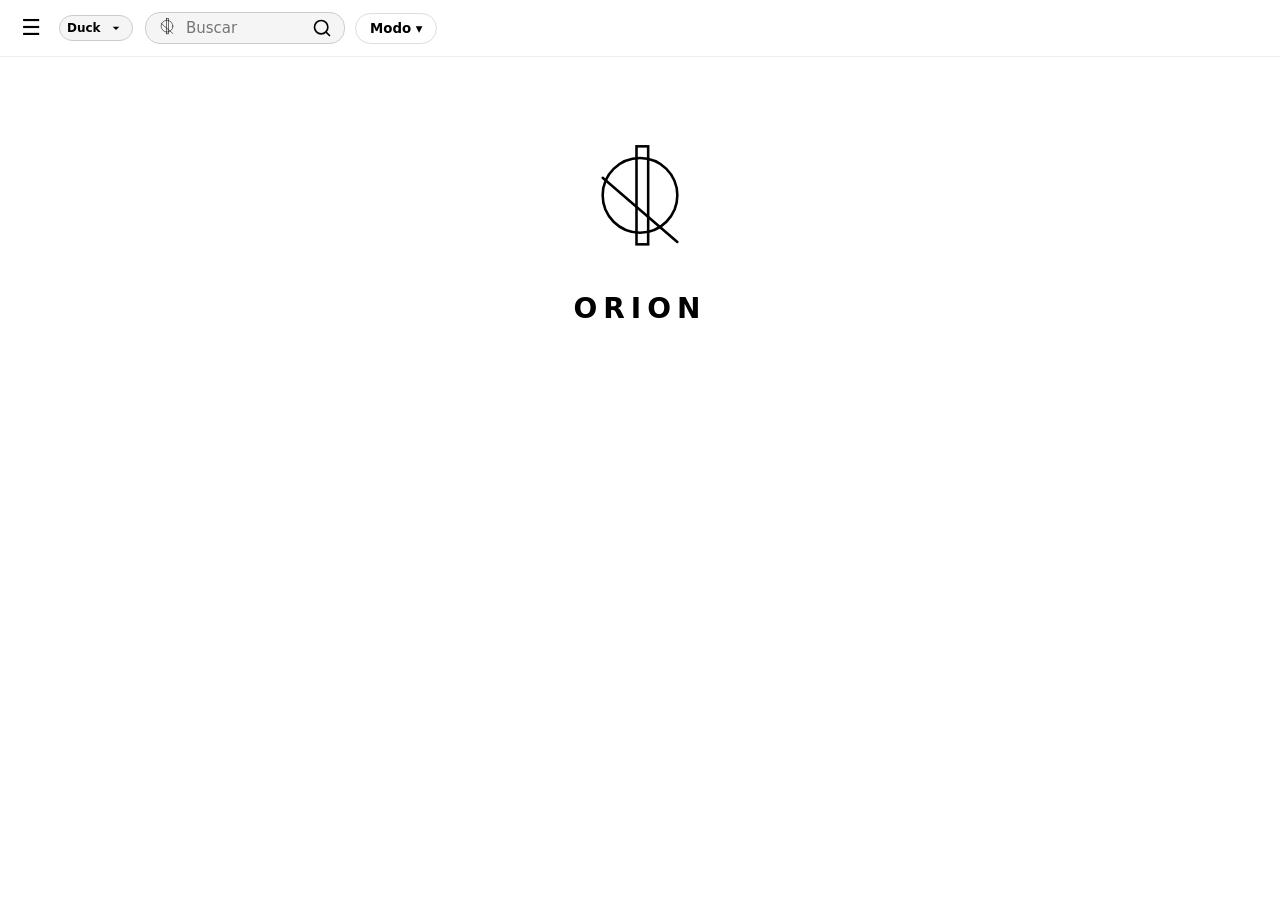
==== index.html @ 5a829dc1 "Update index.html" ====
<!DOCTYPE html>
<html lang="es">
<head>
  <meta charset="UTF-8">
  <meta name="viewport" content="width=device-width, initial-scale=1.0">

<!-- MODAL HISTORIAL UNICO - FIX -->
<div id="historialModal" class="hidden" style="position:fixed; inset:0; background:rgba(0,0,0,0.7); backdrop-filter:blur(10px); z-index:9999; display:flex; align-items:center; justify-content:center;">
  <div style="background:var(--bg-card); width:92%; max-width:480px; max-height:82vh; border-radius:20px; overflow:hidden; display:flex; flex-direction:column; border:1px solid var(--border-input);">
    <div style="display:flex; align-items:center; justify-content:space-between; padding:18px 16px 12px 16px;">
      <h3 style="margin:0; font-size:14px; letter-spacing:1px; color:var(--text-main);">HISTORIAL</h3>
      <button onclick="document.getElementById('historialModal').style.display='none'; document.getElementById('historialModal').classList.add('hidden')" style="border:1px solid var(--border-input); background:var(--bg-input); color:var(--text-main); width:32px; height:32px; border-radius:8px; cursor:pointer;">✕</button>
    </div>
    <div style="display:flex; gap:8px; padding:0 16px 14px 16px; border-bottom:1px solid var(--border-input);">
      <button onclick="renderHistorial('general')" id="tabGeneral" style="flex:1; padding:11px; border-radius:10px; border:1px solid var(--link-color); background:var(--link-color); color:white; font-weight:600; cursor:pointer; font-size:11px;">HISTORIAL GENERAL</button>
      <button onclick="renderHistorial('likes')" id="tabLikes" style="flex:1; padding:11px; border-radius:10px; border:1px solid var(--border-input); background:var(--bg-input); color:var(--text-main); cursor:pointer; font-size:11px;">FAVORITOS</button>
    </div>
    <div id="listaHistorial" style="overflow-y:auto; padding:16px; flex:1; min-height:200px;"></div>
    <div style="padding:16px; border-top:1px solid var(--border-input);">
      <button onclick="borrarSoloGeneral()" style="width:100%; padding:12px; background:rgba(255,77,77,0.1); color:#ff6b6b; border:1px solid rgba(255,77,77,0.3); border-radius:12px; cursor:pointer; font-size:11px;">ELIMINAR HISTORIAL GENERAL</button>
      <p style="font-size:10px; text-align:center; margin-top:10px; opacity:0.5;">Los favoritos se conservaran</p>
    </div>
  </div>
</div>
  <title>ORION</title>
  <link rel="stylesheet" href="style.css">

</head>
<body>

  <!-- BARRA SUPERIOR ÚNICA (HEADER) -->
  <header class="top">
    <!-- 1. Menú de Ajustes Hamburguesa -->
    <button type="button" class="menu-btn" id="menuBtn" aria-label="Menú">☰</button>

    <!-- Panel flotante de Ajustes -->
    <div id="menuPanel" class="menu-panel hidden">
      <h4 class="menu-title">Ajustes de ORION</h4>
      
      <label class="setting-item">
        <span>Modo oscuro</span>
        <input type="checkbox" id="darkToggle">
      </label>

      <label class="setting-item">
        <span>Fuente</span>
        <select id="fontSelect">
          <option value="10px">Pequeña</option>
          <option value="20px" selected>Normal</option>
          <option value="30px">Grande</option>
        </select>
      </label>

      <label class="setting-item">
        <span>Idioma</span>
        <select id="langSelect">
          <option value="es" selected>Español</option>
          <option value="en">English</option>
          <option value="fr">Français</option>
        </select>
      </label>

      <button type="button" id="clearHistoryBtn" class="menu-btn-action">
        historial
      </button>

      <hr class="menu-divider">

      <div class="menu-footer">
        <span>ORION v1.0</span>
        <small>Created by Orion</small>
      </div>
    </div>

    <!-- 2. Menú de AI / Motores de Búsqueda -->
    <div class="ai-select-wrap">
      <select id="aiEngineSelect" class="ai-select">

        
        <option value="duckduckgo">Duck Duck Go</option> 
        <option value="google">Google</option> 
       <option value="wikipedia">Wikipedia</option>
 <!-- <option value="orionai">ORION AI</option> -->
 <!-- <option value="maths">Maths</option> -->
      </select>
    </div>

    <!-- 3. Barra de búsqueda -->
    <div class="search-wrap" style="display:flex; align-items:center; gap:10px;">
      <form class="search-bar" id="orionForm" autocomplete="off">
        <!-- Logo pequeño interactivo -->
        <svg id="smallLogo" class="orion-logo icon-small" viewBox="0 0 100 120" fill="none" stroke="currentColor" stroke-width="3" stroke-linecap="round" style="cursor: pointer;">
          <circle cx="50" cy="50" r="32" />
          <line x1="18" y1="35" x2="82" y2="90" />
          <rect x="47" y="8" width="10" height="84" />
        </svg>
        
        <input type="text" id="q" placeholder="Buscar" autocomplete="off">
        
        <!-- Botón de búsqueda (Cambiado a clase 'search-submit' para evitar confusión) -->
        <button type="submit" class="search-submit" aria-label="Buscar">
          <svg width="20" height="20" viewBox="0 0 24 24" fill="none" stroke="currentColor" stroke-width="2" stroke-linecap="round" stroke-linejoin="round">
            <circle cx="11" cy="11" r="8"></circle>
            <line x1="21" y1="21" x2="16.65" y2="16.65"></line>
          </svg>
        </button>
      </form>
<div class="modo-wrap" style="position:relative;">
  <button class="modo-btn" type="button" onclick="toggleModo()">Modo ▾</button>
 <div id="modoMenu" class="modo-menu" style="display:none; position:absolute; top:38px; right:0; background:white; border-radius:12px; box-shadow:0 4px 15px rgba(0,0,0,0.15); min-width:150px; z-index:999;">
    <a href="#" onclick="setModo('alumno')">Alumno</a>
    <a href="#" onclick="setModo('trabajador')">Trabajador</a>
    <a href="#" onclick="setModo('ocio')">Ocio</a>
  </div>
</div>
</div>
</header>


  <!-- PANTALLA PRINCIPAL (HOME) -->
  <main>
   <div class="center" id="home" style="margin-top:80px; display:flex; flex-direction:column; align-items:center;">
      <!-- Logo principal reutilizando la misma estructura -->
      <svg class="orion-logo logo-large" viewBox="0 0 100 120" fill="none" stroke="currentColor" stroke-width="2.2" stroke-linecap="round">
        <circle cx="50" cy="50" r="32" />
        <line x1="18" y1="35" x2="82" y2="90" />
        <rect x="47" y="8" width="10" height="84" />
      </svg>
      <div class="brand">ORION</div>
    </div>

    <!-- CONTENEDOR DE RESULTADOS -->
    <div id="resultados" class="resultados-container hidden"></div>
  </main>

  <script src="app.js"></script>
  
</script>
  <script>
function toggleModo(){
  var menu = document.getElementById('modoMenu');
  if(menu.style.display === 'block'){
    menu.style.display = 'none';
  } else {
    menu.style.display = 'block';
  }
}
function setModo(modo){
  localStorage.setItem('orion_modo', modo);
  document.getElementById('modoMenu').style.display = 'none';
  alert('Modo cambiado a: ' + modo);
}
// Si le picas fuera, se cierra
document.addEventListener('click', function(e){
  var wrap = document.querySelector('.modo-wrap');
  var menu = document.getElementById('modoMenu');
  if(!wrap.contains(e.target)){
    menu.style.display = 'none';
  }
});
</script>
  <script>
function toggleModo(){
  var m=document.getElementById('modoMenu');
  m.style.display = (m.style.display==='block') ? 'none' : 'block';
}
function setModo(m){
  localStorage.setItem('orion_modo',m);
  document.getElementById('modoMenu').style.display='none';
}

document.getElementById('orionForm').addEventListener('submit', function(e){
  e.preventDefault();
  var q=document.getElementById('q').value;
  var engine=document.getElementById('aiEngineSelect').value;
  if(!q) return;
  
  if(engine==='duckduckgo'){
    window.open('https://duckduckgo.com/?q='+encodeURIComponent(q), '_blank');
  } else if(engine==='google'){
    window.open('https://www.google.com/search?q='+encodeURIComponent(q), '_blank');
  } else {
    window.open('https://es.wikipedia.org/wiki/'+encodeURIComponent(q), '_blank');
  }
});
</script>
</body>
</html>
---- style.css ----
/* Reset Básico */
* {
  margin: 0;
  padding: 0;
  box-sizing: border-box;
  font-family: system-ui, -apple-system, BlinkMacSystemFont, 'Segoe UI', Roboto, sans-serif;
}

/* ==========================================
   VARIABLES DE TEMA (Modo Claro / Oscuro)
   ========================================== */
:root {
  --bg-main: #ffffff;
  --bg-header: #ffffff;
  --bg-card: #ffffff;
  --bg-input: #f5f5f5;
  --text-main: #000000;
  --text-secondary: #4d5156;
  --border-color: #eee;
  --border-input: #ccc;
  --link-color: #1a0dab;
  --icon-color: #000000;
}

body.dark {
  --bg-main: #121212;
  --bg-header: #1e1e1e;
  --bg-card: #222222;
  --bg-input: #2a2a2a;
  --text-main: #ffffff;
  --text-secondary: #e8eaed;
  --border-color: #333333;
  --border-input: #555555;
  --link-color: #8ab4f8;
  --icon-color: #ffffff;
}

body {
  background: var(--bg-main);
  color: var(--text-main);
  min-height: 100vh;
  transition: background 0.2s ease, color 0.2s ease;
}

/* ==========================================
   ENCABEZADO Y NAVEGACIÓN
   ========================================== */
.top {
  display: flex;
  align-items: center;
  gap: 12px;
  padding: 12px 15px;
  border-bottom: 1px solid var(--border-color);
  background: var(--bg-header);
  position: relative;
}

/* Botón menú hamburguesa */
.menu-btn {
  width: 32px;
  height: 32px;
  background: transparent !important;
  box-shadow: none !important;
  border: none;
  cursor: pointer;
  padding: 0;
  font-size: 22px;
  line-height: 1;
  color: var(--icon-color);
  display: flex;
  align-items: center;
  justify-content: center;
}

/* Panel flotante de ajustes */
.menu-panel {
  position: absolute;
  top: 55px;
  left: 10px;
  background: var(--bg-card);
  border: 1px solid var(--border-color);
  border-radius: 12px;
  padding: 16px;
  z-index: 100;
  box-shadow: 0 8px 20px rgba(0, 0, 0, 0.2);
  display: flex;
  flex-direction: column;
  gap: 14px;
  min-width: 230px;
}

.menu-title {
  font-size: 14px;
  font-weight: bold;
  opacity: 0.8;
  margin-bottom: 2px;
}

.setting-item {
  display: flex;
  justify-content: space-between;
  align-items: center;
  font-size: 14px;
  cursor: pointer;
}

.setting-item select {
  padding: 4px 8px;
  border-radius: 6px;
  border: 1px solid var(--border-input);
  background: var(--bg-input);
  color: var(--text-main);
  outline: none;
}

.menu-btn-action {
  width: 100%;
  padding: 8px;
  border: 1px solid #90D5FF;
  color: #90D5FF;
  background: transparent;
  border-radius: 8px;
  cursor: pointer;
  font-weight: bold;
  transition: 0.2s;
}

.menu-btn-action:hover {
  background: rgba(255, 77, 77, 0.15);
}

.menu-divider {
  border: 0;
  border-top: 1px solid var(--border-color);
}

.menu-footer {
  display: flex;
  flex-direction: column;
  font-size: 12px;
  opacity: 0.6;
  text-align: center;
}

/* ==========================================
   SELECTORES DE AI / MOTOR DE BÚSQUEDA
   ========================================== */
.ai-select-wrap {
  flex-shrink: 0;
}

.ai-select {
  padding: 5px 15px 5px 7px;
  max-width: 74px;
  border-radius: 29px;
  border: 1.5px solid var(--border-input);
  background: var(--bg-input);
  color: var(--text-main);
  font-size: 12px;
  font-weight: 600;
  outline: none;
  cursor: pointer;
  transition: border-color 0.2s ease, background 0.2s ease;
  appearance: none;
  -webkit-appearance: none;
  -moz-appearance: none;
  background-image: url('data:image/svg+xml;utf8,<svg fill="%23000000" height="24" viewBox="0 0 24 24" width="24" xmlns="http://www.w3.org/2000/svg"><path d="M7 10l5 5 5-5z"/></svg>');
  background-repeat: no-repeat;
  background-position: right 8px center;
  background-size: 16px;
  padding-right: 28px;
}

.ai-select:hover {
  border-color: var(--text-secondary);
}

/* Ajustes de selector e ícono de flecha para Modo Oscuro */
body.dark .ai-select {
  color-scheme: dark;
  background-image: url('data:image/svg+xml;utf8,<svg fill="%23ffffff" height="24" viewBox="0 0 24 24" width="24" xmlns="http://www.w3.org/2000/svg"><path d="M7 10l5 5 5-5z"/></svg>');
}

/* Forzar modo oscuro en selectores */
body.dark select {
  color-scheme: dark;
}

/* ==========================================
   BARRA DE BÚSQUEDA
   ========================================== */
.search-wrap { 
  flex: 1; 
}

.search-bar {
  display: flex;
  align-items: center;
  gap: 8px;
  border: 1.5px solid var(--border-input);
  border-radius: 15px;
  padding: 4px 10px;
  max-width: 200px;
  width: 100%;
  background: var(--bg-input);
}

.search-bar input {
  border: none;
  outline: none;
  flex: 1;
  font-size: 15px;
  background: transparent;
  color: var(--text-main);
}

/* Botón de enviar búsqueda (Anteriormente incognito) */
.search-submit {
  background: none;
  border: none;
  cursor: pointer;
  display: flex;
  align-items: center;
  justify-content: center;
  padding: 4px;
  border-radius: 50%;
  flex-shrink: 0;
}

.search-submit:hover {
  opacity: 0.7;
}

.search-submit svg {
  stroke: var(--icon-color);
}

/* ==========================================
   LOGOS COMPARTIDOS (ORION LOGO)
   ========================================== */
.orion-logo {
  stroke: var(--icon-color);
  transition: opacity 0.2s ease;
}

/* Variación: Logo de la barra de búsqueda */
.icon-small {
  width: 22px;
  height: 22px;
}

/* Variación: Logo central en Home */
.logo-large {
  width: 120px;
  height: 140px;
}

/* ==========================================
   HOME / BRAND
   ========================================== */
.center {
  display: flex;
  flex-direction: column;
  align-items: center;
  justify-content: center;
  margin-top: 80px;
  cursor: pointer;
}

.brand {
  font-size: 28px;
  letter-spacing: 6px;
  margin-top: 15px;
  font-weight: bold;
}

/* ==========================================
   RESULTADOS Y ARTÍCULOS
   ========================================== */
.resultados-container {
  max-width: 700px;
  width: 90%;
  margin: 20px auto;
}

.result-item {
  display: flex;
  gap: 12px;
  align-items: flex-start;
  margin-bottom: 20px;
  border-bottom: 1px solid var(--border-color);
  padding-bottom: 16px;
}

.result-thumb {
  width: 70px;
  height: 70px;
  object-fit: cover;
  border-radius: 12px;
  flex-shrink: 0;
}

.result-body {
  flex: 1;
}

.result-item a {
  color: var(--link-color);
  text-decoration: none;
  font-size: 18px;
  font-weight: 600;
}

.result-item a:hover {
  text-decoration: underline;
}

.result-item p {
  color: var(--text-secondary);
  font-size: 14px;
  margin-top: 4px;
}

.result-item span {
  color: var(--text-secondary);
  opacity: 0.5;
  font-size: 12px;
}

.article-img {
  width: 100%;
  max-width: 320px;
  border-radius: 16px;
  margin: 15px 0;
  display: block;
}

.article-text {
  line-height: 1.6;
  white-space: pre-wrap;
}

.search-bar {
  position: relative;
  display: flex;
  align-items: center;
}
#q {
  padding-right: 45px !important; /* espacio para la lupa */
  width: 100%;
}
.search-submit {
  position: absolute !important;
  right: 8px !important;
  top: 50% !important;
  transform: translateY(-50%) !important;
  background: transparent !important;
  border: none !important;
  cursor: pointer;
}
.btn-volver {
  margin-bottom: 15px;
  padding: 6px 14px;
  border-radius: 8px;
  border: 1px solid var(--border-input);
  background: var(--bg-input);
  color: var(--text-main);
  cursor: pointer;
  font-size: 14px;
}

.wiki-link {
  display: inline-block;
  margin-top: 20px;
  color: var(--link-color);
  text-decoration: none;
  font-weight: bold;
}

/* Clase de utilidad para ocultar elementos */
.hidden {
  display: none !important;
}

/* FIX MODO A LA DERECHA */
.search-wrap{
  display:flex !important;
  flex-direction:row !important;
  align-items:center !important;
  gap:10px !important;
}
#orionForm{
  flex:1 !important;
}
.modo-wrap{
  position:relative !important;
}
.modo-menu{
  display:none;
  position:absolute;
  top:40px;
  right:0;
  background:white;
  border-radius:12px;
  box-shadow:0 4px 15px rgba(0,0,0,0.15);
  min-width:160px;
  z-index:999;
  overflow:hidden;
}
.modo-menu a{
  display:block;
  padding:10px 15px;
  text-decoration:none;
  color:black;
}
.modo-menu a:hover{
  background:#f0f0f0;
}
.modo-btn{
  background:white;
  border:1px solid #ddd;
  padding:7px 14px;
  border-radius:20px;
  font-weight:bold;
  cursor:pointer;
  white-space:nowrap;
}
.show{
  display:block !important;
}
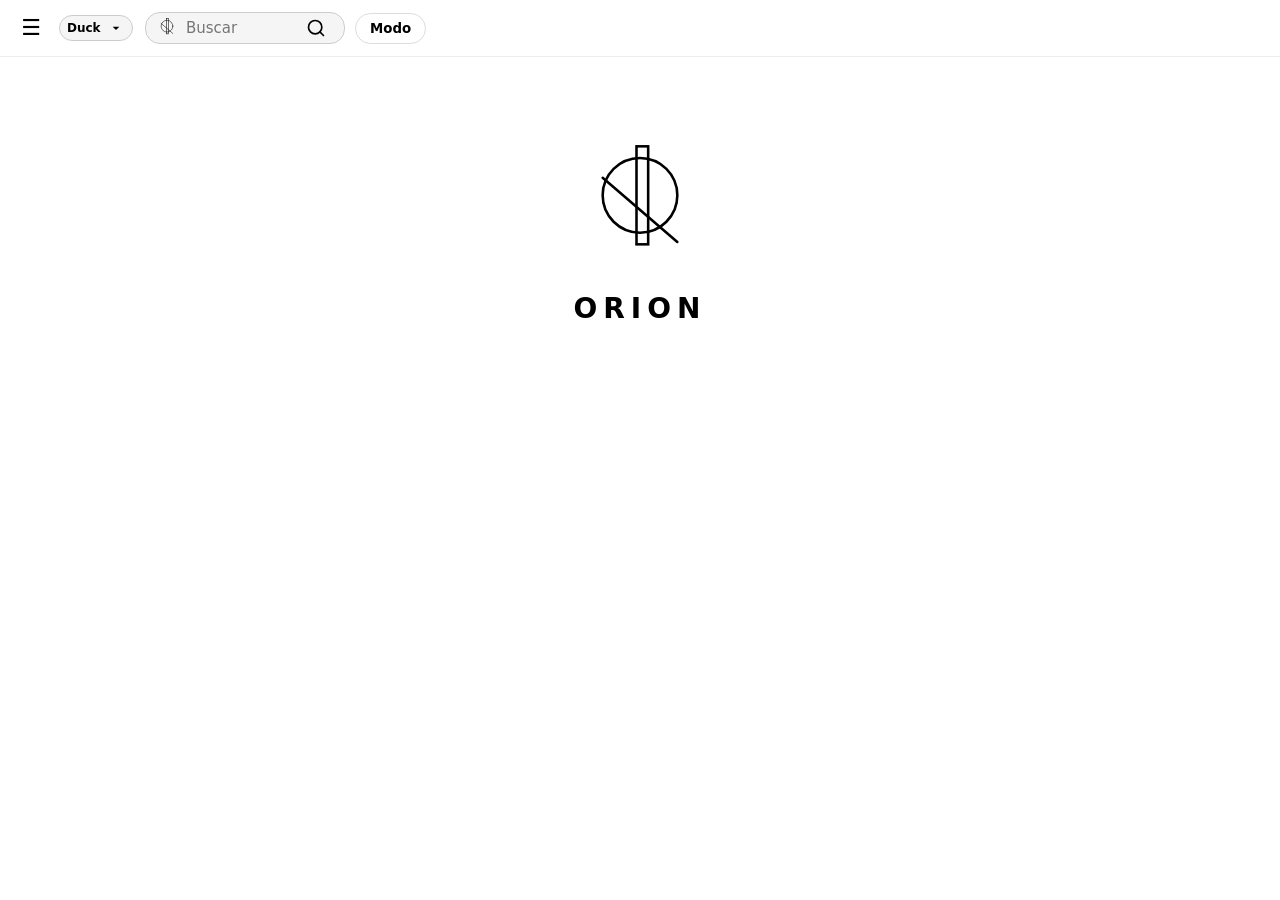
==== commit f6413ffa: "Add files via upload" ====
--- a/index.html
+++ b/index.html
@@ -1,142 +1,127 @@
 <!DOCTYPE html>
 <html lang="es">
 <head>
-  <meta charset="UTF-8">
-  <meta name="viewport" content="width=device-width, initial-scale=1.0">
-
+ <meta charset="UTF-8">
+ <meta name="viewport" content="width=device-width, initial-scale=1.0">
 <!-- MODAL HISTORIAL UNICO - FIX -->
 <div id="historialModal" class="hidden" style="position:fixed; inset:0; background:rgba(0,0,0,0.7); backdrop-filter:blur(10px); z-index:9999; display:flex; align-items:center; justify-content:center;">
-  <div style="background:var(--bg-card); width:92%; max-width:480px; max-height:82vh; border-radius:20px; overflow:hidden; display:flex; flex-direction:column; border:1px solid var(--border-input);">
-    <div style="display:flex; align-items:center; justify-content:space-between; padding:18px 16px 12px 16px;">
-      <h3 style="margin:0; font-size:14px; letter-spacing:1px; color:var(--text-main);">HISTORIAL</h3>
-      <button onclick="document.getElementById('historialModal').style.display='none'; document.getElementById('historialModal').classList.add('hidden')" style="border:1px solid var(--border-input); background:var(--bg-input); color:var(--text-main); width:32px; height:32px; border-radius:8px; cursor:pointer;">✕</button>
-    </div>
-    <div style="display:flex; gap:8px; padding:0 16px 14px 16px; border-bottom:1px solid var(--border-input);">
-      <button onclick="renderHistorial('general')" id="tabGeneral" style="flex:1; padding:11px; border-radius:10px; border:1px solid var(--link-color); background:var(--link-color); color:white; font-weight:600; cursor:pointer; font-size:11px;">HISTORIAL GENERAL</button>
-      <button onclick="renderHistorial('likes')" id="tabLikes" style="flex:1; padding:11px; border-radius:10px; border:1px solid var(--border-input); background:var(--bg-input); color:var(--text-main); cursor:pointer; font-size:11px;">FAVORITOS</button>
-    </div>
-    <div id="listaHistorial" style="overflow-y:auto; padding:16px; flex:1; min-height:200px;"></div>
-    <div style="padding:16px; border-top:1px solid var(--border-input);">
-      <button onclick="borrarSoloGeneral()" style="width:100%; padding:12px; background:rgba(255,77,77,0.1); color:#ff6b6b; border:1px solid rgba(255,77,77,0.3); border-radius:12px; cursor:pointer; font-size:11px;">ELIMINAR HISTORIAL GENERAL</button>
-      <p style="font-size:10px; text-align:center; margin-top:10px; opacity:0.5;">Los favoritos se conservaran</p>
+ <div style="background:var(--bg-card); width:92%; max-width:480px; max-height:82vh; border-radius:20px; overflow:hidden; display:flex; flex-direction:column; border:1px solid var(--border-input);">
+ <div style="display:flex; align-items:center; justify-content:space-between; padding:18px 16px 12px 16px;">
+ <h3 style="margin:0; font-size:14px; letter-spacing:1px; color:var(--text-main);">HISTORIAL</h3>
+ <button onclick="document.getElementById('historialModal').style.display='none'; document.getElementById('historialModal').classList.add('hidden')" style="border:1px solid var(--border-input); background:var(--bg-input); color:var(--text-main); width:32px; height:32px; border-radius:8px; cursor:pointer;">✕</button>
+ </div>
+ <div style="display:flex; gap:8px; padding:0 16px 14px 16px; border-bottom:1px solid var(--border-input);">
+ <button onclick="renderHistorial('general')" id="tabGeneral" style="flex:1; padding:11px; border-radius:10px; border:1px solid var(--link-color); background:var(--link-color); color:white; font-weight:600; cursor:pointer; font-size:11px;">HISTORIAL GENERAL</button>
+ <button onclick="renderHistorial('likes')" id="tabLikes" style="flex:1; padding:11px; border-radius:10px; border:1px solid var(--border-input); background:var(--bg-input); color:var(--text-main); cursor:pointer; font-size:11px;">FAVORITOS</button>
+ </div>
+ <div id="listaHistorial" style="overflow-y:auto; padding:16px; flex:1; min-height:200px;"></div>
+ <div style="padding:16px; border-top:1px solid var(--border-input);">
+ <button onclick="borrarSoloGeneral()" style="width:100%; padding:12px; background:rgba(255,77,77,0.1); color:#ff6b6b; border:1px solid rgba(255,77,77,0.3); border-radius:12px; cursor:pointer; font-size:11px;">ELIMINAR HISTORIAL GENERAL</button>
+ <p style="font-size:10px; text-align:center; margin-top:10px; opacity:0.5;">Los favoritos se conservaran</p>
+ </div>
+ </div>
+</div>
+ <title>ORION</title>
+ <link rel="stylesheet" href="style.css">
+</head>
+<body>
+ <!-- BARRA SUPERIOR ÚNICA (HEADER) -->
+ <header class="top">
+ <!-- 1. Menú de Ajustes Hamburguesa -->
+ <button type="button" class="menu-btn" id="menuBtn" aria-label="Menú">☰</button>
+ <!-- Panel flotante de Ajustes -->
+ <div id="menuPanel" class="menu-panel hidden">
+ <h4 class="menu-title">Ajustes de ORION</h4>
+ 
+ <label class="setting-item">
+ <span>Modo oscuro</span>
+ <input type="checkbox" id="darkToggle">
+ </label>
+ <label class="setting-item">
+ <span>Fuente</span>
+ <select id="fontSelect">
+ <option value="10px">Pequeña</option>
+ <option value="20px" selected>Normal</option>
+ <option value="30px">Grande</option>
+ </select>
+ </label>
+ <label class="setting-item">
+ <span>Idioma</span>
+ <select id="langSelect">
+ <option value="es" selected>Español</option>
+ <option value="en">English</option>
+ <option value="fr">Français</option>
+ </select>
+ </label>
+  <button type="button" id="clearHistoryBtn" class="menu-btn-action">
+ historial
+ </button>
+ <hr class="menu-divider">
+ <div class="menu-footer">
+ <span>ORION v2.0</span>
+ <small>Created by Orion</small>
+ </div>
+ </div>
+ <!-- 2. Menú de AI / Motores de Búsqueda -->
+ <div class="ai-select-wrap">
+ <select id="aiEngineSelect" class="ai-select">
+ <option value="duckduckgo" selected>Duck Duck Go</option> 
+ <option value="wikipedia">Wikipedia</option>
+ </select>
+ </div>
+
+ <!-- 3. Barra de búsqueda -->
+<div class="search-wrap" style="display:flex; align-items:center; gap:10px;">
+  <form class="search-bar" id="orionForm" autocomplete="off">
+    <!-- Logo pequeño interactivo (Botón Home) -->
+    <svg id="smallLogo" class="orion-logo icon-small" viewBox="0 0 100 120" fill="none" stroke="currentColor" stroke-width="3" stroke-linecap="round" style="cursor: pointer; flex-shrink: 0;">
+      <circle cx="50" cy="50" r="32" />
+      <line x1="18" y1="35" x2="82" y2="90" />
+      <rect x="47" y="8" width="10" height="84" />
+    </svg>
+ 
+  <input type="text" id="q" placeholder="Buscar" autocomplete="off" required style="width: 100%; max-width: 100px; flex: 1; background: transparent; border: none; color: var(--text-main); outline: none;">
+
+        <!-- Botón de búsqueda alternativo (Lupa nativa directa) -->
+<svg onclick="this.closest('form').dispatchEvent(new Event('submit', {cancelable: true, bubbles: true}))" width="20" height="20" viewBox="0 0 24 24" fill="none" stroke="currentColor" stroke-width="2" stroke-linecap="round" stroke-linejoin="round" style="cursor: pointer; flex-shrink: 0; margin-left: auto; margin-right: 8px; display: block; color: var(--icon-color, #ffffff);">
+
+      <circle cx="11" cy="11" r="8"></circle>
+      <line x1="21" y1="21" x2="16.65" y2="16.65"></line>
+    </svg>
+
+  </form>
+
+  <!-- Menú Desplegable de Modos Bonito -->
+  <div class="modo-wrap" style="position:relative;">
+    <button class="modo-btn" type="button" onclick="toggleModo()">Modo</button>
+    <div id="modoMenu" class="modo-menu">
+      <a href="#" onclick="setModo('alumno')">Alumno</a>
+      <a href="#" onclick="setModo('trabajador')">Trabajador</a>
+      <a href="#" onclick="setModo('ocio')">Ocio</a>
     </div>
   </div>
 </div>
-  <title>ORION</title>
-  <link rel="stylesheet" href="style.css">
-
-</head>
-<body>
-
-  <!-- BARRA SUPERIOR ÚNICA (HEADER) -->
-  <header class="top">
-    <!-- 1. Menú de Ajustes Hamburguesa -->
-    <button type="button" class="menu-btn" id="menuBtn" aria-label="Menú">☰</button>
-
-    <!-- Panel flotante de Ajustes -->
-    <div id="menuPanel" class="menu-panel hidden">
-      <h4 class="menu-title">Ajustes de ORION</h4>
-      
-      <label class="setting-item">
-        <span>Modo oscuro</span>
-        <input type="checkbox" id="darkToggle">
-      </label>
-
-      <label class="setting-item">
-        <span>Fuente</span>
-        <select id="fontSelect">
-          <option value="10px">Pequeña</option>
-          <option value="20px" selected>Normal</option>
-          <option value="30px">Grande</option>
-        </select>
-      </label>
-
-      <label class="setting-item">
-        <span>Idioma</span>
-        <select id="langSelect">
-          <option value="es" selected>Español</option>
-          <option value="en">English</option>
-          <option value="fr">Français</option>
-        </select>
-      </label>
-
-      <button type="button" id="clearHistoryBtn" class="menu-btn-action">
-        historial
-      </button>
-
-      <hr class="menu-divider">
-
-      <div class="menu-footer">
-        <span>ORION v1.0</span>
-        <small>Created by Orion</small>
-      </div>
-    </div>
-
-    <!-- 2. Menú de AI / Motores de Búsqueda -->
-    <div class="ai-select-wrap">
-      <select id="aiEngineSelect" class="ai-select">
-
-        
-        <option value="duckduckgo">Duck Duck Go</option> 
-        <option value="google">Google</option> 
-       <option value="wikipedia">Wikipedia</option>
- <!-- <option value="orionai">ORION AI</option> -->
- <!-- <option value="maths">Maths</option> -->
-      </select>
-    </div>
-
-    <!-- 3. Barra de búsqueda -->
-    <div class="search-wrap" style="display:flex; align-items:center; gap:10px;">
-      <form class="search-bar" id="orionForm" autocomplete="off">
-        <!-- Logo pequeño interactivo -->
-        <svg id="smallLogo" class="orion-logo icon-small" viewBox="0 0 100 120" fill="none" stroke="currentColor" stroke-width="3" stroke-linecap="round" style="cursor: pointer;">
-          <circle cx="50" cy="50" r="32" />
-          <line x1="18" y1="35" x2="82" y2="90" />
-          <rect x="47" y="8" width="10" height="84" />
-        </svg>
-        
-        <input type="text" id="q" placeholder="Buscar" autocomplete="off">
-        
-        <!-- Botón de búsqueda (Cambiado a clase 'search-submit' para evitar confusión) -->
-        <button type="submit" class="search-submit" aria-label="Buscar">
-          <svg width="20" height="20" viewBox="0 0 24 24" fill="none" stroke="currentColor" stroke-width="2" stroke-linecap="round" stroke-linejoin="round">
-            <circle cx="11" cy="11" r="8"></circle>
-            <line x1="21" y1="21" x2="16.65" y2="16.65"></line>
-          </svg>
-        </button>
-      </form>
-<div class="modo-wrap" style="position:relative;">
-  <button class="modo-btn" type="button" onclick="toggleModo()">Modo ▾</button>
- <div id="modoMenu" class="modo-menu" style="display:none; position:absolute; top:38px; right:0; background:white; border-radius:12px; box-shadow:0 4px 15px rgba(0,0,0,0.15); min-width:150px; z-index:999;">
-    <a href="#" onclick="setModo('alumno')">Alumno</a>
-    <a href="#" onclick="setModo('trabajador')">Trabajador</a>
-    <a href="#" onclick="setModo('ocio')">Ocio</a>
-  </div>
-</div>
-</div>
 </header>
 
+<!-- PANTALLA PRINCIPAL (HOME) -->
+<main>
+  <div class="center" id="home" style="margin-top:80px; display:flex; flex-direction:column; align-items:center;">
+    <!-- Logo principal reutilizando la misma estructura -->
+    <svg class="orion-logo logo-large" viewBox="0 0 100 120" fill="none" stroke="currentColor" stroke-width="2.2" stroke-linecap="round">
+      <circle cx="50" cy="50" r="32" />
+      <line x1="18" y1="35" x2="82" y2="90" />
+      <rect x="47" y="8" width="10" height="84" />
+    </svg>
+    <div class="brand">ORION</div>
+  </div>
+  
+  <!-- CONTENEDOR DE RESULTADOS -->
+  <div id="resultados" class="resultados-container hidden"></div>
+</main>
 
-  <!-- PANTALLA PRINCIPAL (HOME) -->
-  <main>
-   <div class="center" id="home" style="margin-top:80px; display:flex; flex-direction:column; align-items:center;">
-      <!-- Logo principal reutilizando la misma estructura -->
-      <svg class="orion-logo logo-large" viewBox="0 0 100 120" fill="none" stroke="currentColor" stroke-width="2.2" stroke-linecap="round">
-        <circle cx="50" cy="50" r="32" />
-        <line x1="18" y1="35" x2="82" y2="90" />
-        <rect x="47" y="8" width="10" height="84" />
-      </svg>
-      <div class="brand">ORION</div>
-    </div>
+<script src="app.js"></script>
 
-    <!-- CONTENEDOR DE RESULTADOS -->
-    <div id="resultados" class="resultados-container hidden"></div>
-  </main>
-
-  <script src="app.js"></script>
-  
-</script>
-  <script>
+<script>
 function toggleModo(){
   var menu = document.getElementById('modoMenu');
   if(menu.style.display === 'block'){
@@ -145,42 +130,19 @@
     menu.style.display = 'block';
   }
 }
+
 function setModo(modo){
   localStorage.setItem('orion_modo', modo);
   document.getElementById('modoMenu').style.display = 'none';
   alert('Modo cambiado a: ' + modo);
 }
+
 // Si le picas fuera, se cierra
 document.addEventListener('click', function(e){
   var wrap = document.querySelector('.modo-wrap');
   var menu = document.getElementById('modoMenu');
-  if(!wrap.contains(e.target)){
+  if(wrap && menu && !wrap.contains(e.target)){
     menu.style.display = 'none';
-  }
-});
-</script>
-  <script>
-function toggleModo(){
-  var m=document.getElementById('modoMenu');
-  m.style.display = (m.style.display==='block') ? 'none' : 'block';
-}
-function setModo(m){
-  localStorage.setItem('orion_modo',m);
-  document.getElementById('modoMenu').style.display='none';
-}
-
-document.getElementById('orionForm').addEventListener('submit', function(e){
-  e.preventDefault();
-  var q=document.getElementById('q').value;
-  var engine=document.getElementById('aiEngineSelect').value;
-  if(!q) return;
-  
-  if(engine==='duckduckgo'){
-    window.open('https://duckduckgo.com/?q='+encodeURIComponent(q), '_blank');
-  } else if(engine==='google'){
-    window.open('https://www.google.com/search?q='+encodeURIComponent(q), '_blank');
-  } else {
-    window.open('https://es.wikipedia.org/wiki/'+encodeURIComponent(q), '_blank');
   }
 });
 </script>
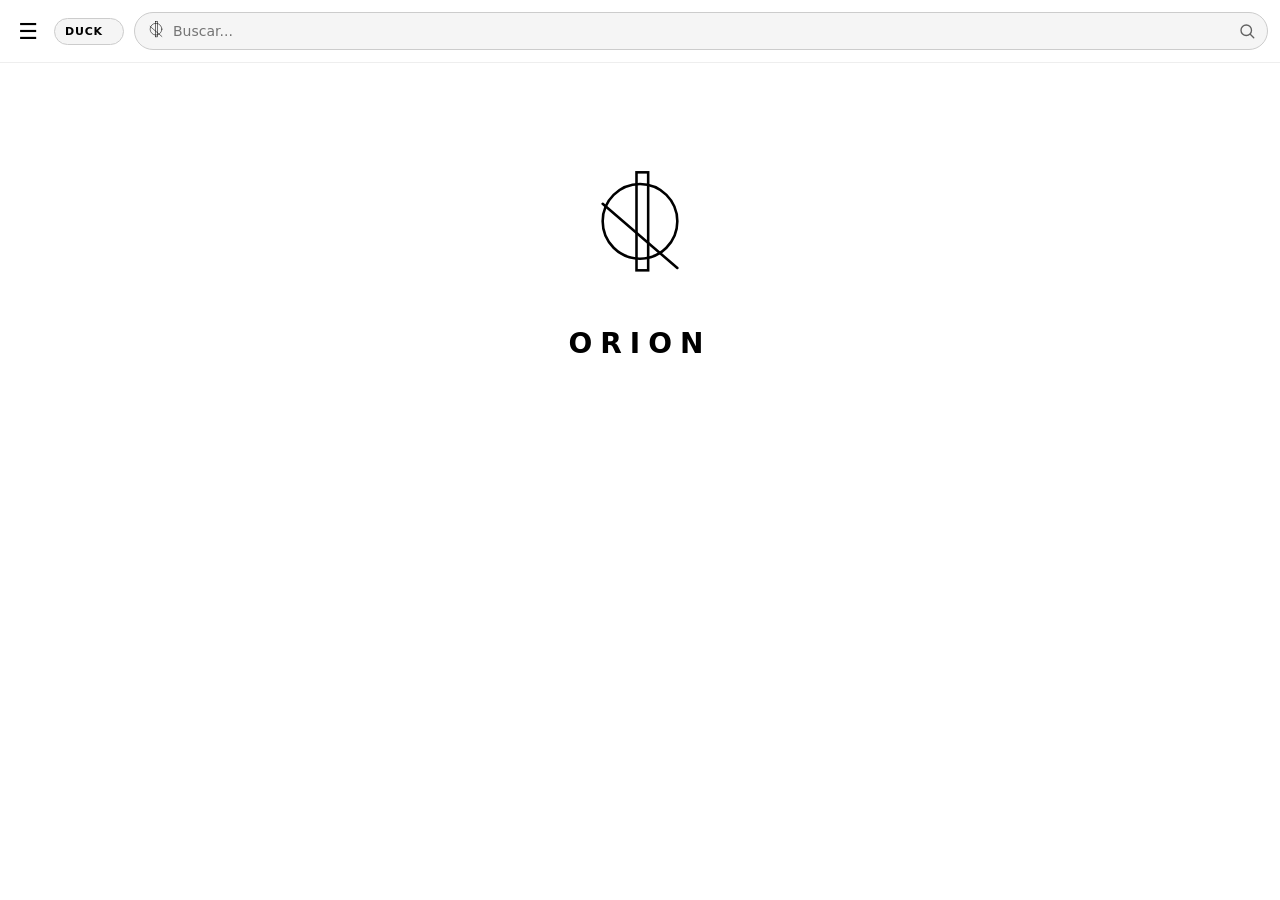
==== commit 7c3835dd: "Add files via upload" ====
--- a/index.html
+++ b/index.html
@@ -1,150 +1,141 @@
+<!-- ORION 0.1 -->
 <!DOCTYPE html>
 <html lang="es">
 <head>
- <meta charset="UTF-8">
- <meta name="viewport" content="width=device-width, initial-scale=1.0">
-<!-- MODAL HISTORIAL UNICO - FIX -->
-<div id="historialModal" class="hidden" style="position:fixed; inset:0; background:rgba(0,0,0,0.7); backdrop-filter:blur(10px); z-index:9999; display:flex; align-items:center; justify-content:center;">
- <div style="background:var(--bg-card); width:92%; max-width:480px; max-height:82vh; border-radius:20px; overflow:hidden; display:flex; flex-direction:column; border:1px solid var(--border-input);">
- <div style="display:flex; align-items:center; justify-content:space-between; padding:18px 16px 12px 16px;">
- <h3 style="margin:0; font-size:14px; letter-spacing:1px; color:var(--text-main);">HISTORIAL</h3>
- <button onclick="document.getElementById('historialModal').style.display='none'; document.getElementById('historialModal').classList.add('hidden')" style="border:1px solid var(--border-input); background:var(--bg-input); color:var(--text-main); width:32px; height:32px; border-radius:8px; cursor:pointer;">✕</button>
- </div>
- <div style="display:flex; gap:8px; padding:0 16px 14px 16px; border-bottom:1px solid var(--border-input);">
- <button onclick="renderHistorial('general')" id="tabGeneral" style="flex:1; padding:11px; border-radius:10px; border:1px solid var(--link-color); background:var(--link-color); color:white; font-weight:600; cursor:pointer; font-size:11px;">HISTORIAL GENERAL</button>
- <button onclick="renderHistorial('likes')" id="tabLikes" style="flex:1; padding:11px; border-radius:10px; border:1px solid var(--border-input); background:var(--bg-input); color:var(--text-main); cursor:pointer; font-size:11px;">FAVORITOS</button>
- </div>
- <div id="listaHistorial" style="overflow-y:auto; padding:16px; flex:1; min-height:200px;"></div>
- <div style="padding:16px; border-top:1px solid var(--border-input);">
- <button onclick="borrarSoloGeneral()" style="width:100%; padding:12px; background:rgba(255,77,77,0.1); color:#ff6b6b; border:1px solid rgba(255,77,77,0.3); border-radius:12px; cursor:pointer; font-size:11px;">ELIMINAR HISTORIAL GENERAL</button>
- <p style="font-size:10px; text-align:center; margin-top:10px; opacity:0.5;">Los favoritos se conservaran</p>
- </div>
- </div>
-</div>
- <title>ORION</title>
- <link rel="stylesheet" href="style.css">
+  <meta charset="UTF-8">
+  <meta name="viewport" content="width=device-width, initial-scale=1.0">
+  <title>ORION</title>
+  <link rel="stylesheet" href="style.css">
 </head>
 <body>
- <!-- BARRA SUPERIOR ÚNICA (HEADER) -->
- <header class="top">
- <!-- 1. Menú de Ajustes Hamburguesa -->
- <button type="button" class="menu-btn" id="menuBtn" aria-label="Menú">☰</button>
- <!-- Panel flotante de Ajustes -->
- <div id="menuPanel" class="menu-panel hidden">
- <h4 class="menu-title">Ajustes de ORION</h4>
- 
- <label class="setting-item">
- <span>Modo oscuro</span>
- <input type="checkbox" id="darkToggle">
- </label>
- <label class="setting-item">
- <span>Fuente</span>
- <select id="fontSelect">
- <option value="10px">Pequeña</option>
- <option value="20px" selected>Normal</option>
- <option value="30px">Grande</option>
- </select>
- </label>
- <label class="setting-item">
- <span>Idioma</span>
- <select id="langSelect">
- <option value="es" selected>Español</option>
- <option value="en">English</option>
- <option value="fr">Français</option>
- </select>
- </label>
-  <button type="button" id="clearHistoryBtn" class="menu-btn-action">
- historial
- </button>
- <hr class="menu-divider">
- <div class="menu-footer">
- <span>ORION v2.0</span>
- <small>Created by Orion</small>
- </div>
- </div>
- <!-- 2. Menú de AI / Motores de Búsqueda -->
- <div class="ai-select-wrap">
- <select id="aiEngineSelect" class="ai-select">
- <option value="duckduckgo" selected>Duck Duck Go</option> 
- <option value="wikipedia">Wikipedia</option>
- </select>
- </div>
+  <!-- BARRA SUPERIOR -->
+  <header class="top">
+    <button type="button" class="menu-btn" id="menuBtn" aria-label="Menú">☰</button>
+    
+    <div id="menuPanel" class="menu-panel hidden">
+      <h4 class="menu-title">Ajustes de ORION</h4>
+      <label class="setting-item">
+        <span>Modo oscuro</span>
+        <input type="checkbox" id="darkToggle">
+      </label>
+      <label class="setting-item">
+        <span>Fuente</span>
+        <select id="fontSelect">
+          <option value="10px">Pequeña</option>
+          <option value="20px" selected>Normal</option>
+          <option value="30px">Grande</option>
+        </select>
+      </label>
+      <label class="setting-item">
+        <span>Idioma</span>
+        <select id="langSelect">
+          <option value="es">Español</option>
+          <option value="en">English</option>
+          <option value="fr">Français</option>
+        </select>
+      </label>
+      <!-- MODO AHORA DENTRO DE AJUSTES -->
+      <label class="setting-item">
+        <span>Modo</span>
+        <select id="modoSelect">
+          <option value="alumno">Alumno</option>
+          <option value="trabajador">Trabajador</option>
+          <option value="ocio">Ocio</option>
+        </select>
+      </label>
+      <button type="button" id="clearHistoryBtn" class="menu-btn-action">
+        Ver Historial
+      </button>
+      <hr class="menu-divider">
+      <div class="menu-footer">
+        <span>ORION v2.0</span>
+        <small>Created by Orion</small>
+      </div>
+    </div>
 
- <!-- 3. Barra de búsqueda -->
-<div class="search-wrap" style="display:flex; align-items:center; gap:10px;">
-  <form class="search-bar" id="orionForm" autocomplete="off">
-    <!-- Logo pequeño interactivo (Botón Home) -->
-    <svg id="smallLogo" class="orion-logo icon-small" viewBox="0 0 100 120" fill="none" stroke="currentColor" stroke-width="3" stroke-linecap="round" style="cursor: pointer; flex-shrink: 0;">
-      <circle cx="50" cy="50" r="32" />
-      <line x1="18" y1="35" x2="82" y2="90" />
-      <rect x="47" y="8" width="10" height="84" />
-    </svg>
- 
-  <input type="text" id="q" placeholder="Buscar" autocomplete="off" required style="width: 100%; max-width: 100px; flex: 1; background: transparent; border: none; color: var(--text-main); outline: none;">
+    <div class="ai-select-wrap">
+      <select id="aiEngineSelect" class="ai-select ai-select-small">
+        <option value="duckduckgo" selected>DUCK</option> 
+        <option value="wikipedia">WIKI</option>
+      </select>
+    </div>
 
-        <!-- Botón de búsqueda alternativo (Lupa nativa directa) -->
-<svg onclick="this.closest('form').dispatchEvent(new Event('submit', {cancelable: true, bubbles: true}))" width="20" height="20" viewBox="0 0 24 24" fill="none" stroke="currentColor" stroke-width="2" stroke-linecap="round" stroke-linejoin="round" style="cursor: pointer; flex-shrink: 0; margin-left: auto; margin-right: 8px; display: block; color: var(--icon-color, #ffffff);">
+    <div class="search-wrap">
+      <form class="search-bar" id="orionForm" autocomplete="off">
+        <svg id="smallLogo" class="orion-logo icon-small" viewBox="0 0 100 120" fill="none" stroke="currentColor" stroke-width="3" stroke-linecap="round" style="cursor: pointer; flex-shrink: 0;">
+          <circle cx="50" cy="50" r="32" />
+          <line x1="18" y1="35" x2="82" y2="90" />
+          <rect x="47" y="8" width="10" height="84" />
+        </svg>
+        <input type="text" id="q" placeholder="Buscar..." autocomplete="off" required>
+        <button type="submit" class="search-btn minimal" aria-label="Buscar">
+          <svg width="18" height="18" viewBox="0 0 24 24" fill="none" stroke="currentColor" stroke-width="1.8" stroke-linecap="round" stroke-linejoin="round">
+            <circle cx="11" cy="11" r="7"></circle>
+            <line x1="21" y1="21" x2="16.65" y2="16.65"></line>
+          </svg>
+        </button>
+      </form>
+    </div>
+  </header>
 
-      <circle cx="11" cy="11" r="8"></circle>
-      <line x1="21" y1="21" x2="16.65" y2="16.65"></line>
-    </svg>
+  <!-- PANTALLA PRINCIPAL - LIMPIA SIN FRASE -->
+  <main>
+    <div class="center" id="home">
+      <svg class="orion-logo logo-large" viewBox="0 0 100 120" fill="none" stroke="currentColor" stroke-width="2.2" stroke-linecap="round">
+        <circle cx="50" cy="50" r="32" />
+        <line x1="18" y1="35" x2="82" y2="90" />
+        <rect x="47" y="8" width="10" height="84" />
+      </svg>
+      <div class="brand">ORION</div>
+    </div>
+    <div id="resultados" class="resultados-container hidden"></div>
+  </main>
 
-  </form>
-
-  <!-- Menú Desplegable de Modos Bonito -->
-  <div class="modo-wrap" style="position:relative;">
-    <button class="modo-btn" type="button" onclick="toggleModo()">Modo</button>
-    <div id="modoMenu" class="modo-menu">
-      <a href="#" onclick="setModo('alumno')">Alumno</a>
-      <a href="#" onclick="setModo('trabajador')">Trabajador</a>
-      <a href="#" onclick="setModo('ocio')">Ocio</a>
+  <!-- MODAL HISTORIAL -->
+  <div id="historialModal" class="hidden modal-overlay">
+    <div class="modal-card">
+      <div class="modal-header">
+        <h3 class="modal-title">HISTORIAL</h3>
+        <button id="closeHistorialBtn" class="modal-close">✕</button>
+      </div>
+      <div class="modal-tabs">
+        <button id="tabGeneral" class="tab-btn active">HISTORIAL GENERAL</button>
+        <button id="tabLikes" class="tab-btn">FAVORITOS</button>
+      </div>
+      <div id="listaHistorial" class="modal-list"></div>
+      <div class="modal-footer">
+        <button id="btnBorrarGeneral" class="btn-danger">ELIMINAR HISTORIAL GENERAL</button>
+        <p class="footer-note">Los favoritos se conservarán</p>
+      </div>
     </div>
   </div>
-</div>
-</header>
 
-<!-- PANTALLA PRINCIPAL (HOME) -->
-<main>
-  <div class="center" id="home" style="margin-top:80px; display:flex; flex-direction:column; align-items:center;">
-    <!-- Logo principal reutilizando la misma estructura -->
-    <svg class="orion-logo logo-large" viewBox="0 0 100 120" fill="none" stroke="currentColor" stroke-width="2.2" stroke-linecap="round">
-      <circle cx="50" cy="50" r="32" />
-      <line x1="18" y1="35" x2="82" y2="90" />
-      <rect x="47" y="8" width="10" height="84" />
-    </svg>
-    <div class="brand">ORION</div>
-  </div>
-  
-  <!-- CONTENEDOR DE RESULTADOS -->
-  <div id="resultados" class="resultados-container hidden"></div>
-</main>
+  <script src="app.js"></script>
+  <script>
+    // Lógica del modal
+    const closeHistorialBtn = document.getElementById('closeHistorialBtn');
+    const btnBorrarGeneral = document.getElementById('btnBorrarGeneral');
+    const tabGeneral = document.getElementById('tabGeneral');
+    const tabLikes = document.getElementById('tabLikes');
+    const modoSelect = document.getElementById('modoSelect');
 
-<script src="app.js"></script>
+    if (modoSelect) {
+      const savedModo = localStorage.getItem('orion_modo');
+      if (savedModo) modoSelect.value = savedModo;
+      modoSelect.addEventListener('change', () => {
+        localStorage.setItem('orion_modo', modoSelect.value);
+      });
+    }
 
-<script>
-function toggleModo(){
-  var menu = document.getElementById('modoMenu');
-  if(menu.style.display === 'block'){
-    menu.style.display = 'none';
-  } else {
-    menu.style.display = 'block';
-  }
-}
-
-function setModo(modo){
-  localStorage.setItem('orion_modo', modo);
-  document.getElementById('modoMenu').style.display = 'none';
-  alert('Modo cambiado a: ' + modo);
-}
-
-// Si le picas fuera, se cierra
-document.addEventListener('click', function(e){
-  var wrap = document.querySelector('.modo-wrap');
-  var menu = document.getElementById('modoMenu');
-  if(wrap && menu && !wrap.contains(e.target)){
-    menu.style.display = 'none';
-  }
-});
-</script>
+    if(closeHistorialBtn) {
+      closeHistorialBtn.addEventListener('click', () => {
+        const m = document.getElementById('historialModal');
+        if(m) { m.classList.add('hidden'); m.style.display = 'none'; }
+      });
+    }
+    if(tabGeneral) tabGeneral.addEventListener('click', () => window.renderHistorial('general'));
+    if(tabLikes) tabLikes.addEventListener('click', () => window.renderHistorial('likes'));
+    if(btnBorrarGeneral) btnBorrarGeneral.addEventListener('click', () => window.borrarSoloGeneral());
+  </script>
 </body>
-</html>
+</html>
--- a/style.css
+++ b/style.css
@@ -1,3 +1,4 @@
+/* ORION 0.1 */
 /* Reset Básico */
 * {
   margin: 0;
@@ -6,9 +7,6 @@
   font-family: system-ui, -apple-system, BlinkMacSystemFont, 'Segoe UI', Roboto, sans-serif;
 }
 
-/* ==========================================
-   VARIABLES DE TEMA (Modo Claro / Oscuro)
-   ========================================== */
 :root {
   --bg-main: #ffffff;
   --bg-header: #ffffff;
@@ -42,37 +40,30 @@
   transition: background 0.2s ease, color 0.2s ease;
 }
 
-/* ==========================================
-   ENCABEZADO Y NAVEGACIÓN
-   ========================================== */
+/* HEADER */
 .top {
   display: flex;
   align-items: center;
-  gap: 12px;
-  padding: 12px 15px;
+  gap: 10px;
+  padding: 12px 12px;
   border-bottom: 1px solid var(--border-color);
   background: var(--bg-header);
-  position: relative;
-}
-
-/* Botón menú hamburguesa */
+  position: sticky;
+  top: 0;
+  z-index: 50;
+}
+
 .menu-btn {
   width: 32px;
   height: 32px;
   background: transparent !important;
-  box-shadow: none !important;
   border: none;
   cursor: pointer;
-  padding: 0;
   font-size: 22px;
-  line-height: 1;
   color: var(--icon-color);
-  display: flex;
-  align-items: center;
-  justify-content: center;
-}
-
-/* Panel flotante de ajustes */
+  flex-shrink: 0;
+}
+
 .menu-panel {
   position: absolute;
   top: 55px;
@@ -86,345 +77,163 @@
   display: flex;
   flex-direction: column;
   gap: 14px;
-  min-width: 230px;
-}
-
-.menu-title {
-  font-size: 14px;
-  font-weight: bold;
-  opacity: 0.8;
-  margin-bottom: 2px;
-}
-
-.setting-item {
-  display: flex;
-  justify-content: space-between;
-  align-items: center;
-  font-size: 14px;
-  cursor: pointer;
-}
-
+  min-width: 240px;
+}
+
+.menu-title { font-size: 14px; font-weight: bold; opacity: 0.8; }
+.setting-item { display: flex; justify-content: space-between; align-items: center; font-size: 14px; gap: 12px; }
 .setting-item select {
-  padding: 4px 8px;
-  border-radius: 6px;
+  padding: 5px 8px;
+  border-radius: 8px;
   border: 1px solid var(--border-input);
   background: var(--bg-input);
   color: var(--text-main);
   outline: none;
-}
-
-.menu-btn-action {
-  width: 100%;
-  padding: 8px;
-  border: 1px solid #90D5FF;
-  color: #90D5FF;
-  background: transparent;
-  border-radius: 8px;
-  cursor: pointer;
-  font-weight: bold;
-  transition: 0.2s;
-}
-
-.menu-btn-action:hover {
-  background: rgba(255, 77, 77, 0.15);
-}
-
-.menu-divider {
-  border: 0;
-  border-top: 1px solid var(--border-color);
-}
-
-.menu-footer {
-  display: flex;
-  flex-direction: column;
-  font-size: 12px;
-  opacity: 0.6;
-  text-align: center;
-}
-
-/* ==========================================
-   SELECTORES DE AI / MOTOR DE BÚSQUEDA
-   ========================================== */
-.ai-select-wrap {
-  flex-shrink: 0;
-}
-
+  font-size: 13px;
+  min-width: 95px;
+}
+.menu-btn-action { width: 100%; padding: 10px; border: 1px solid #90D5FF; color: #90D5FF; background: transparent; border-radius: 8px; cursor: pointer; font-weight: bold; }
+.menu-divider { border: 0; border-top: 1px solid var(--border-color); }
+.menu-footer { display: flex; flex-direction: column; font-size: 11px; opacity: 0.6; text-align: center; gap: 2px; }
+
+/* FILTRO PEQUEÑO DUCK / WIKI - FIX */
+.ai-select-wrap { flex-shrink: 0; }
 .ai-select {
-  padding: 5px 15px 5px 7px;
-  max-width: 74px;
-  border-radius: 29px;
+  padding: 6px 20px 6px 10px;
+  border-radius: 16px;
   border: 1.5px solid var(--border-input);
   background: var(--bg-input);
   color: var(--text-main);
-  font-size: 12px;
-  font-weight: 600;
+  font-size: 11px;
+  font-weight: 700;
+  letter-spacing: 0.8px;
   outline: none;
   cursor: pointer;
-  transition: border-color 0.2s ease, background 0.2s ease;
   appearance: none;
-  -webkit-appearance: none;
-  -moz-appearance: none;
-  background-image: url('data:image/svg+xml;utf8,<svg fill="%23000000" height="24" viewBox="0 0 24 24" width="24" xmlns="http://www.w3.org/2000/svg"><path d="M7 10l5 5 5-5z"/></svg>');
+  background-image: url('data:image/svg+xml;utf8,[STRIPPED]');
   background-repeat: no-repeat;
-  background-position: right 8px center;
-  background-size: 16px;
-  padding-right: 28px;
-}
-
-.ai-select:hover {
-  border-color: var(--text-secondary);
-}
-
-/* Ajustes de selector e ícono de flecha para Modo Oscuro */
+  background-position: right 6px center;
+  background-size: 12px;
+}
+.ai-select-small {
+  min-width: 68px !important;
+  max-width: 72px !important;
+}
 body.dark .ai-select {
-  color-scheme: dark;
-  background-image: url('data:image/svg+xml;utf8,<svg fill="%23ffffff" height="24" viewBox="0 0 24 24" width="24" xmlns="http://www.w3.org/2000/svg"><path d="M7 10l5 5 5-5z"/></svg>');
-}
-
-/* Forzar modo oscuro en selectores */
-body.dark select {
-  color-scheme: dark;
-}
-
-/* ==========================================
-   BARRA DE BÚSQUEDA
-   ========================================== */
+  background-image: url('data:image/svg+xml;utf8,[STRIPPED]');
+}
+
+/* BARRA DE BUSQUEDA */
 .search-wrap { 
-  flex: 1; 
+  flex: 1;
+  display: flex;
+  align-items: center;
+  gap: 8px;
+  justify-content: flex-end;
+  min-width: 0;
 }
 
 .search-bar {
   display: flex;
   align-items: center;
-  gap: 8px;
+  gap: 6px;
   border: 1.5px solid var(--border-input);
-  border-radius: 15px;
-  padding: 4px 10px;
-  max-width: 200px;
-  width: 100%;
+  border-radius: 24px;
+  padding: 4px 6px 4px 10px;
+  flex: 1;
+  max-width: 100%;
   background: var(--bg-input);
+  min-width: 0;
 }
 
 .search-bar input {
   border: none;
   outline: none;
   flex: 1;
-  font-size: 15px;
+  font-size: 14px;
   background: transparent;
   color: var(--text-main);
-}
-
-/* Botón de enviar búsqueda (Anteriormente incognito) */
-.search-submit {
-  background: none;
+  min-width: 0;
+}
+
+/* LUPA MINIMALISTA - FIX DEL CIRCULO AZUL FEO */
+.search-btn {
   border: none;
   cursor: pointer;
+  flex-shrink: 0;
   display: flex;
   align-items: center;
   justify-content: center;
-  padding: 4px;
-  border-radius: 50%;
-  flex-shrink: 0;
-}
-
-.search-submit:hover {
-  opacity: 0.7;
-}
-
-.search-submit svg {
-  stroke: var(--icon-color);
-}
-
-/* ==========================================
-   LOGOS COMPARTIDOS (ORION LOGO)
-   ========================================== */
-.orion-logo {
-  stroke: var(--icon-color);
-  transition: opacity 0.2s ease;
-}
-
-/* Variación: Logo de la barra de búsqueda */
-.icon-small {
-  width: 22px;
-  height: 22px;
-}
-
-/* Variación: Logo central en Home */
-.logo-large {
-  width: 120px;
-  height: 140px;
-}
-
-/* ==========================================
-   HOME / BRAND
-   ========================================== */
+}
+.search-btn.minimal {
+  background: transparent !important;
+  width: 28px !important;
+  height: 28px !important;
+  border-radius: 0 !important;
+  color: var(--icon-color) !important;
+  opacity: 0.6;
+}
+.search-btn.minimal:hover {
+  opacity: 1;
+}
+.search-btn.minimal svg {
+  stroke: var(--icon-color) !important;
+}
+
+/* LOGOS */
+.orion-logo { stroke: var(--icon-color); }
+.icon-small { width: 22px; height: 22px; flex-shrink: 0; }
+.logo-large { width: 120px; height: 140px; }
+
+/* HOME LIMPIO */
 .center {
   display: flex;
   flex-direction: column;
   align-items: center;
   justify-content: center;
-  margin-top: 80px;
-  cursor: pointer;
-}
-
+  margin-top: 100px;
+  padding: 0 20px;
+}
 .brand {
   font-size: 28px;
-  letter-spacing: 6px;
-  margin-top: 15px;
-  font-weight: bold;
-}
-
-/* ==========================================
-   RESULTADOS Y ARTÍCULOS
-   ========================================== */
-.resultados-container {
-  max-width: 700px;
-  width: 90%;
-  margin: 20px auto;
-}
-
-.result-item {
-  display: flex;
-  gap: 12px;
-  align-items: flex-start;
-  margin-bottom: 20px;
-  border-bottom: 1px solid var(--border-color);
-  padding-bottom: 16px;
-}
-
-.result-thumb {
-  width: 70px;
-  height: 70px;
-  object-fit: cover;
-  border-radius: 12px;
-  flex-shrink: 0;
-}
-
-.result-body {
-  flex: 1;
-}
-
-.result-item a {
-  color: var(--link-color);
-  text-decoration: none;
-  font-size: 18px;
-  font-weight: 600;
-}
-
-.result-item a:hover {
-  text-decoration: underline;
-}
-
-.result-item p {
-  color: var(--text-secondary);
-  font-size: 14px;
-  margin-top: 4px;
-}
-
-.result-item span {
-  color: var(--text-secondary);
-  opacity: 0.5;
-  font-size: 12px;
-}
-
-.article-img {
-  width: 100%;
-  max-width: 320px;
-  border-radius: 16px;
-  margin: 15px 0;
-  display: block;
-}
-
-.article-text {
-  line-height: 1.6;
-  white-space: pre-wrap;
-}
-
-.search-bar {
-  position: relative;
-  display: flex;
-  align-items: center;
-}
-#q {
-  padding-right: 45px !important; /* espacio para la lupa */
-  width: 100%;
-}
-.search-submit {
-  position: absolute !important;
-  right: 8px !important;
-  top: 50% !important;
-  transform: translateY(-50%) !important;
-  background: transparent !important;
-  border: none !important;
-  cursor: pointer;
-}
-.btn-volver {
-  margin-bottom: 15px;
-  padding: 6px 14px;
-  border-radius: 8px;
-  border: 1px solid var(--border-input);
-  background: var(--bg-input);
-  color: var(--text-main);
-  cursor: pointer;
-  font-size: 14px;
-}
-
-.wiki-link {
-  display: inline-block;
-  margin-top: 20px;
-  color: var(--link-color);
-  text-decoration: none;
-  font-weight: bold;
-}
-
-/* Clase de utilidad para ocultar elementos */
-.hidden {
-  display: none !important;
-}
-
-/* FIX MODO A LA DERECHA */
-.search-wrap{
-  display:flex !important;
-  flex-direction:row !important;
-  align-items:center !important;
-  gap:10px !important;
-}
-#orionForm{
-  flex:1 !important;
-}
-.modo-wrap{
-  position:relative !important;
-}
-.modo-menu{
-  display:none;
-  position:absolute;
-  top:40px;
-  right:0;
-  background:white;
-  border-radius:12px;
-  box-shadow:0 4px 15px rgba(0,0,0,0.15);
-  min-width:160px;
-  z-index:999;
-  overflow:hidden;
-}
-.modo-menu a{
-  display:block;
-  padding:10px 15px;
-  text-decoration:none;
-  color:black;
-}
-.modo-menu a:hover{
-  background:#f0f0f0;
-}
-.modo-btn{
-  background:white;
-  border:1px solid #ddd;
-  padding:7px 14px;
-  border-radius:20px;
-  font-weight:bold;
-  cursor:pointer;
-  white-space:nowrap;
-}
-.show{
-  display:block !important;
-}
+  letter-spacing: 8px;
+  margin-top: 24px;
+  font-weight: 800;
+}
+
+/* RESULTADOS */
+.resultados-container { max-width: 700px; width: 92%; margin: 20px auto; }
+.result-item { display: flex; gap: 12px; align-items: flex-start; margin-bottom: 16px; background: var(--bg-card); border: 1px solid var(--border-color); padding: 14px; border-radius: 12px; }
+.result-thumb { width: 70px; height: 70px; object-fit: cover; border-radius: 10px; flex-shrink: 0; }
+.result-body { flex: 1; min-width: 0; }
+.result-item a { color: var(--link-color); text-decoration: none; font-size: 17px; font-weight: 600; display: block; word-break: break-word; }
+.result-body p { color: var(--text-secondary); font-size: 13px; margin-top: 6px; line-height: 1.4; }
+
+/* MODAL */
+.modal-overlay {
+  position: fixed; inset: 0;
+  background: rgba(0,0,0,0.6);
+  backdrop-filter: blur(10px);
+  -webkit-backdrop-filter: blur(10px);
+  z-index: 9999;
+  display: flex; align-items: center; justify-content: center;
+  padding: 16px;
+}
+.modal-card {
+  background: var(--bg-card);
+  width: 100%; max-width: 480px; max-height: 82vh;
+  border-radius: 20px; border: 1px solid var(--border-input);
+  display: flex; flex-direction: column; overflow: hidden;
+}
+.modal-header { display: flex; align-items: center; justify-content: space-between; padding: 18px 16px 12px 16px; }
+.modal-title { margin: 0; font-size: 13px; letter-spacing: 1px; }
+.modal-close { border: 1px solid var(--border-input); background: var(--bg-input); color: var(--text-main); width: 32px; height: 32px; border-radius: 8px; cursor: pointer; }
+.modal-tabs { display: flex; gap: 8px; padding: 0 16px 14px 16px; border-bottom: 1px solid var(--border-input); }
+.tab-btn { flex: 1; padding: 10px; border-radius: 10px; border: 1px solid var(--border-input); background: var(--bg-input); color: var(--text-main); cursor: pointer; font-size: 11px; font-weight: 500; }
+.tab-btn.active { background: var(--link-color); color: white; border-color: var(--link-color); }
+.modal-list { overflow-y: auto; padding: 8px 16px; flex: 1; min-height: 200px; }
+.modal-footer { padding: 16px; border-top: 1px solid var(--border-input); }
+.btn-danger { width: 100%; padding: 12px; background: rgba(255,77,77,0.1); color: #ff6b6b; border: 1px solid rgba(255,77,77,0.3); border-radius: 12px; cursor: pointer; font-size: 11px; }
+.footer-note { font-size: 10px; text-align: center; margin-top: 10px; opacity: 0.5; }
+.btn-volver { margin-bottom: 15px; padding: 8px 14px; border-radius: 20px; border: 1px solid var(--border-input); background: var(--bg-input); color: var(--text-main); cursor: pointer; }
+.hidden { display: none !important; }
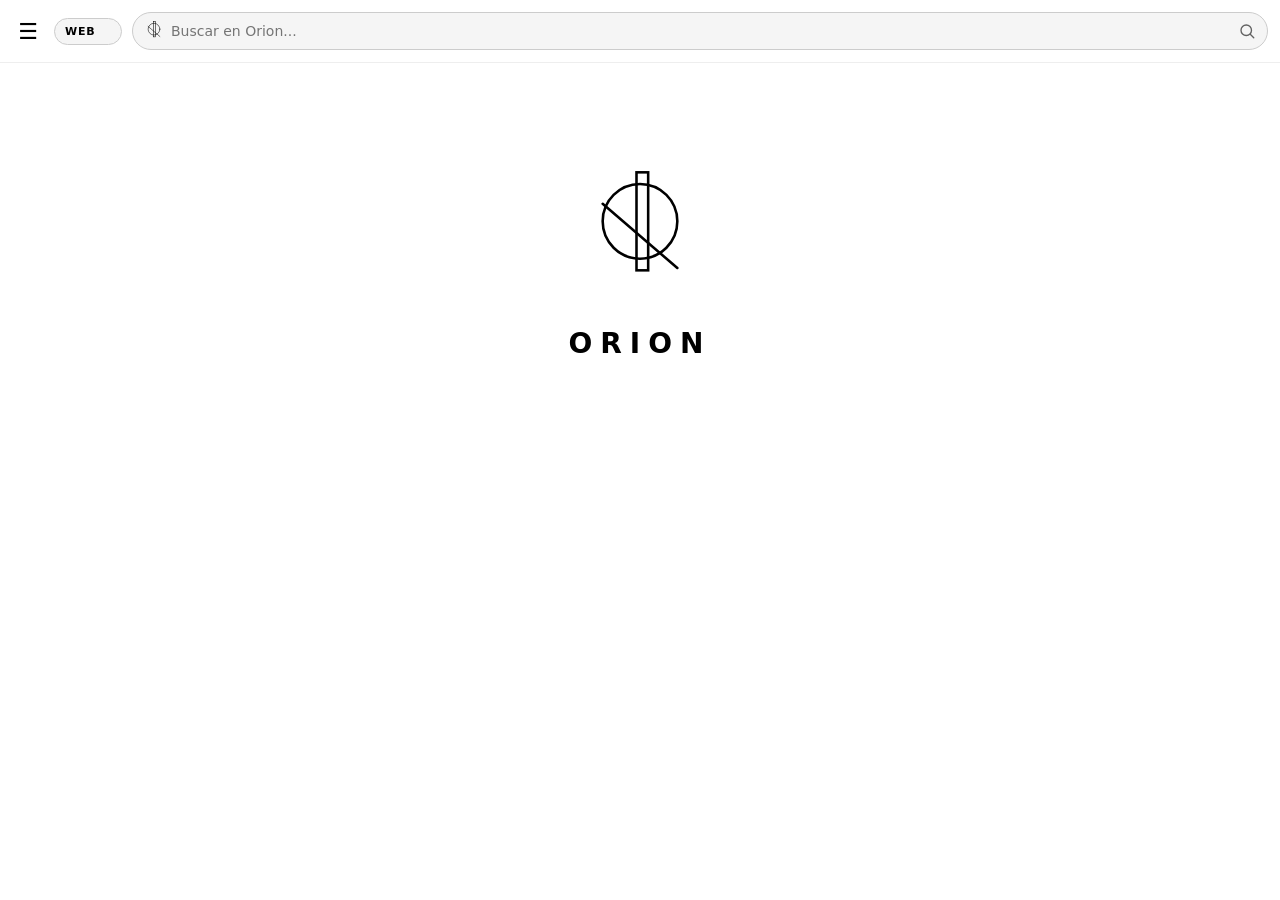
==== commit fd9588ef: "Add files via upload" ====
--- a/index.html
+++ b/index.html
@@ -1,61 +1,29 @@
-<!-- ORION 0.1 -->
+<!-- ORION 0.1 - FINAL WEBKIT -->
 <!DOCTYPE html>
 <html lang="es">
 <head>
   <meta charset="UTF-8">
   <meta name="viewport" content="width=device-width, initial-scale=1.0">
   <title>ORION</title>
-  <link rel="stylesheet" href="style.css">
+  <link rel="stylesheet" href="style.css?v=5">
 </head>
 <body>
-  <!-- BARRA SUPERIOR -->
   <header class="top">
     <button type="button" class="menu-btn" id="menuBtn" aria-label="Menú">☰</button>
-    
     <div id="menuPanel" class="menu-panel hidden">
       <h4 class="menu-title">Ajustes de ORION</h4>
-      <label class="setting-item">
-        <span>Modo oscuro</span>
-        <input type="checkbox" id="darkToggle">
-      </label>
-      <label class="setting-item">
-        <span>Fuente</span>
-        <select id="fontSelect">
-          <option value="10px">Pequeña</option>
-          <option value="20px" selected>Normal</option>
-          <option value="30px">Grande</option>
-        </select>
-      </label>
-      <label class="setting-item">
-        <span>Idioma</span>
-        <select id="langSelect">
-          <option value="es">Español</option>
-          <option value="en">English</option>
-          <option value="fr">Français</option>
-        </select>
-      </label>
-      <!-- MODO AHORA DENTRO DE AJUSTES -->
-      <label class="setting-item">
-        <span>Modo</span>
-        <select id="modoSelect">
-          <option value="alumno">Alumno</option>
-          <option value="trabajador">Trabajador</option>
-          <option value="ocio">Ocio</option>
-        </select>
-      </label>
-      <button type="button" id="clearHistoryBtn" class="menu-btn-action">
-        Ver Historial
-      </button>
+      <label class="setting-item"><span>Modo oscuro</span><input type="checkbox" id="darkToggle"></label>
+      <label class="setting-item"><span>Fuente</span><select id="fontSelect"><option value="10px">Pequeña</option><option value="20px" selected>Normal</option><option value="30px">Grande</option></select></label>
+      <label class="setting-item"><span>Idioma</span><select id="langSelect"><option value="es">Español</option><option value="en">English</option><option value="fr">Français</option></select></label>
+      <label class="setting-item"><span>Modo</span><select id="modoSelect"><option value="alumno">Alumno</option><option value="trabajador">Trabajador</option><option value="ocio">Ocio</option></select></label>
+      <button type="button" id="clearHistoryBtn" class="menu-btn-action">Ver Historial</button>
       <hr class="menu-divider">
-      <div class="menu-footer">
-        <span>ORION v2.0</span>
-        <small>Created by Orion</small>
-      </div>
+      <div class="menu-footer"><span>ORION v2.0</span><small>Created by Orion</small></div>
     </div>
 
     <div class="ai-select-wrap">
       <select id="aiEngineSelect" class="ai-select ai-select-small">
-        <option value="duckduckgo" selected>DUCK</option> 
+        <option value="web" selected>WEB</option> 
         <option value="wikipedia">WIKI</option>
       </select>
     </div>
@@ -67,7 +35,7 @@
           <line x1="18" y1="35" x2="82" y2="90" />
           <rect x="47" y="8" width="10" height="84" />
         </svg>
-        <input type="text" id="q" placeholder="Buscar..." autocomplete="off" required>
+        <input type="text" id="q" placeholder="Buscar en Orion..." autocomplete="off" required>
         <button type="submit" class="search-btn minimal" aria-label="Buscar">
           <svg width="18" height="18" viewBox="0 0 24 24" fill="none" stroke="currentColor" stroke-width="1.8" stroke-linecap="round" stroke-linejoin="round">
             <circle cx="11" cy="11" r="7"></circle>
@@ -78,7 +46,6 @@
     </div>
   </header>
 
-  <!-- PANTALLA PRINCIPAL - LIMPIA SIN FRASE -->
   <main>
     <div class="center" id="home">
       <svg class="orion-logo logo-large" viewBox="0 0 100 120" fill="none" stroke="currentColor" stroke-width="2.2" stroke-linecap="round">
@@ -91,42 +58,27 @@
     <div id="resultados" class="resultados-container hidden"></div>
   </main>
 
-  <!-- MODAL HISTORIAL -->
   <div id="historialModal" class="hidden modal-overlay">
     <div class="modal-card">
-      <div class="modal-header">
-        <h3 class="modal-title">HISTORIAL</h3>
-        <button id="closeHistorialBtn" class="modal-close">✕</button>
-      </div>
-      <div class="modal-tabs">
-        <button id="tabGeneral" class="tab-btn active">HISTORIAL GENERAL</button>
-        <button id="tabLikes" class="tab-btn">FAVORITOS</button>
-      </div>
+      <div class="modal-header"><h3 class="modal-title">HISTORIAL</h3><button id="closeHistorialBtn" class="modal-close">✕</button></div>
+      <div class="modal-tabs"><button id="tabGeneral" class="tab-btn active">HISTORIAL GENERAL</button><button id="tabLikes" class="tab-btn">FAVORITOS</button></div>
       <div id="listaHistorial" class="modal-list"></div>
-      <div class="modal-footer">
-        <button id="btnBorrarGeneral" class="btn-danger">ELIMINAR HISTORIAL GENERAL</button>
-        <p class="footer-note">Los favoritos se conservarán</p>
-      </div>
+      <div class="modal-footer"><button id="btnBorrarGeneral" class="btn-danger">ELIMINAR HISTORIAL GENERAL</button><p class="footer-note">Los favoritos se conservarán</p></div>
     </div>
   </div>
 
-  <script src="app.js"></script>
+  <script src="app.js?v=5"></script>
   <script>
-    // Lógica del modal
     const closeHistorialBtn = document.getElementById('closeHistorialBtn');
     const btnBorrarGeneral = document.getElementById('btnBorrarGeneral');
     const tabGeneral = document.getElementById('tabGeneral');
     const tabLikes = document.getElementById('tabLikes');
     const modoSelect = document.getElementById('modoSelect');
-
     if (modoSelect) {
       const savedModo = localStorage.getItem('orion_modo');
       if (savedModo) modoSelect.value = savedModo;
-      modoSelect.addEventListener('change', () => {
-        localStorage.setItem('orion_modo', modoSelect.value);
-      });
+      modoSelect.addEventListener('change', () => { localStorage.setItem('orion_modo', modoSelect.value); });
     }
-
     if(closeHistorialBtn) {
       closeHistorialBtn.addEventListener('click', () => {
         const m = document.getElementById('historialModal');
--- a/style.css
+++ b/style.css
@@ -1,12 +1,10 @@
-/* ORION 0.1 */
-/* Reset Básico */
+/* ORION 0.2 */
 * {
   margin: 0;
   padding: 0;
   box-sizing: border-box;
   font-family: system-ui, -apple-system, BlinkMacSystemFont, 'Segoe UI', Roboto, sans-serif;
 }
-
 :root {
   --bg-main: #ffffff;
   --bg-header: #ffffff;
@@ -19,7 +17,6 @@
   --link-color: #1a0dab;
   --icon-color: #000000;
 }
-
 body.dark {
   --bg-main: #121212;
   --bg-header: #1e1e1e;
@@ -32,15 +29,12 @@
   --link-color: #8ab4f8;
   --icon-color: #ffffff;
 }
-
 body {
   background: var(--bg-main);
   color: var(--text-main);
   min-height: 100vh;
   transition: background 0.2s ease, color 0.2s ease;
 }
-
-/* HEADER */
 .top {
   display: flex;
   align-items: center;
@@ -52,7 +46,6 @@
   top: 0;
   z-index: 50;
 }
-
 .menu-btn {
   width: 32px;
   height: 32px;
@@ -63,7 +56,6 @@
   color: var(--icon-color);
   flex-shrink: 0;
 }
-
 .menu-panel {
   position: absolute;
   top: 55px;
@@ -79,7 +71,6 @@
   gap: 14px;
   min-width: 240px;
 }
-
 .menu-title { font-size: 14px; font-weight: bold; opacity: 0.8; }
 .setting-item { display: flex; justify-content: space-between; align-items: center; font-size: 14px; gap: 12px; }
 .setting-item select {
@@ -95,8 +86,6 @@
 .menu-btn-action { width: 100%; padding: 10px; border: 1px solid #90D5FF; color: #90D5FF; background: transparent; border-radius: 8px; cursor: pointer; font-weight: bold; }
 .menu-divider { border: 0; border-top: 1px solid var(--border-color); }
 .menu-footer { display: flex; flex-direction: column; font-size: 11px; opacity: 0.6; text-align: center; gap: 2px; }
-
-/* FILTRO PEQUEÑO DUCK / WIKI - FIX */
 .ai-select-wrap { flex-shrink: 0; }
 .ai-select {
   padding: 6px 20px 6px 10px;
@@ -115,24 +104,11 @@
   background-position: right 6px center;
   background-size: 12px;
 }
-.ai-select-small {
-  min-width: 68px !important;
-  max-width: 72px !important;
-}
+.ai-select-small { min-width: 68px !important; max-width: 72px !important; }
 body.dark .ai-select {
   background-image: url('data:image/svg+xml;utf8,[STRIPPED]');
 }
-
-/* BARRA DE BUSQUEDA */
-.search-wrap { 
-  flex: 1;
-  display: flex;
-  align-items: center;
-  gap: 8px;
-  justify-content: flex-end;
-  min-width: 0;
-}
-
+.search-wrap { flex: 1; display: flex; align-items: center; gap: 8px; justify-content: flex-end; min-width: 0; }
 .search-bar {
   display: flex;
   align-items: center;
@@ -144,8 +120,8 @@
   max-width: 100%;
   background: var(--bg-input);
   min-width: 0;
-}
-
+  overflow: hidden; /* FIX para que la lupa no se salga */
+}
 .search-bar input {
   border: none;
   outline: none;
@@ -155,37 +131,31 @@
   color: var(--text-main);
   min-width: 0;
 }
-
-/* LUPA MINIMALISTA - FIX DEL CIRCULO AZUL FEO */
-.search-btn {
-  border: none;
-  cursor: pointer;
-  flex-shrink: 0;
-  display: flex;
-  align-items: center;
-  justify-content: center;
-}
+/* FIX DEFINITIVO LUPA AZUL SAFARI - DENTRO DEL PILL */
 .search-btn.minimal {
+  -webkit-appearance: none !important;
+  appearance: none !important;
   background: transparent !important;
+  background-color: transparent !important;
+  border: none !important;
+  box-shadow: none !important;
   width: 28px !important;
   height: 28px !important;
+  min-width: 28px !important;
   border-radius: 0 !important;
   color: var(--icon-color) !important;
   opacity: 0.6;
-}
-.search-btn.minimal:hover {
-  opacity: 1;
-}
-.search-btn.minimal svg {
-  stroke: var(--icon-color) !important;
-}
-
-/* LOGOS */
+  display: flex !important;
+  align-items: center !important;
+  justify-content: center !important;
+  flex-shrink: 0;
+  cursor: pointer;
+}
+.search-btn.minimal svg { stroke: var(--icon-color) !important; }
+.search-btn.minimal:hover { opacity: 1; }
 .orion-logo { stroke: var(--icon-color); }
 .icon-small { width: 22px; height: 22px; flex-shrink: 0; }
 .logo-large { width: 120px; height: 140px; }
-
-/* HOME LIMPIO */
 .center {
   display: flex;
   flex-direction: column;
@@ -200,21 +170,17 @@
   margin-top: 24px;
   font-weight: 800;
 }
-
-/* RESULTADOS */
 .resultados-container { max-width: 700px; width: 92%; margin: 20px auto; }
 .result-item { display: flex; gap: 12px; align-items: flex-start; margin-bottom: 16px; background: var(--bg-card); border: 1px solid var(--border-color); padding: 14px; border-radius: 12px; }
 .result-thumb { width: 70px; height: 70px; object-fit: cover; border-radius: 10px; flex-shrink: 0; }
 .result-body { flex: 1; min-width: 0; }
 .result-item a { color: var(--link-color); text-decoration: none; font-size: 17px; font-weight: 600; display: block; word-break: break-word; }
 .result-body p { color: var(--text-secondary); font-size: 13px; margin-top: 6px; line-height: 1.4; }
-
-/* MODAL */
 .modal-overlay {
   position: fixed; inset: 0;
-  background: rgba(0,0,0,0.6);
-  backdrop-filter: blur(10px);
-  -webkit-backdrop-filter: blur(10px);
+  background: rgba(0,0,0,0.7);
+  backdrop-filter: blur(12px);
+  -webkit-backdrop-filter: blur(12px);
   z-index: 9999;
   display: flex; align-items: center; justify-content: center;
   padding: 16px;
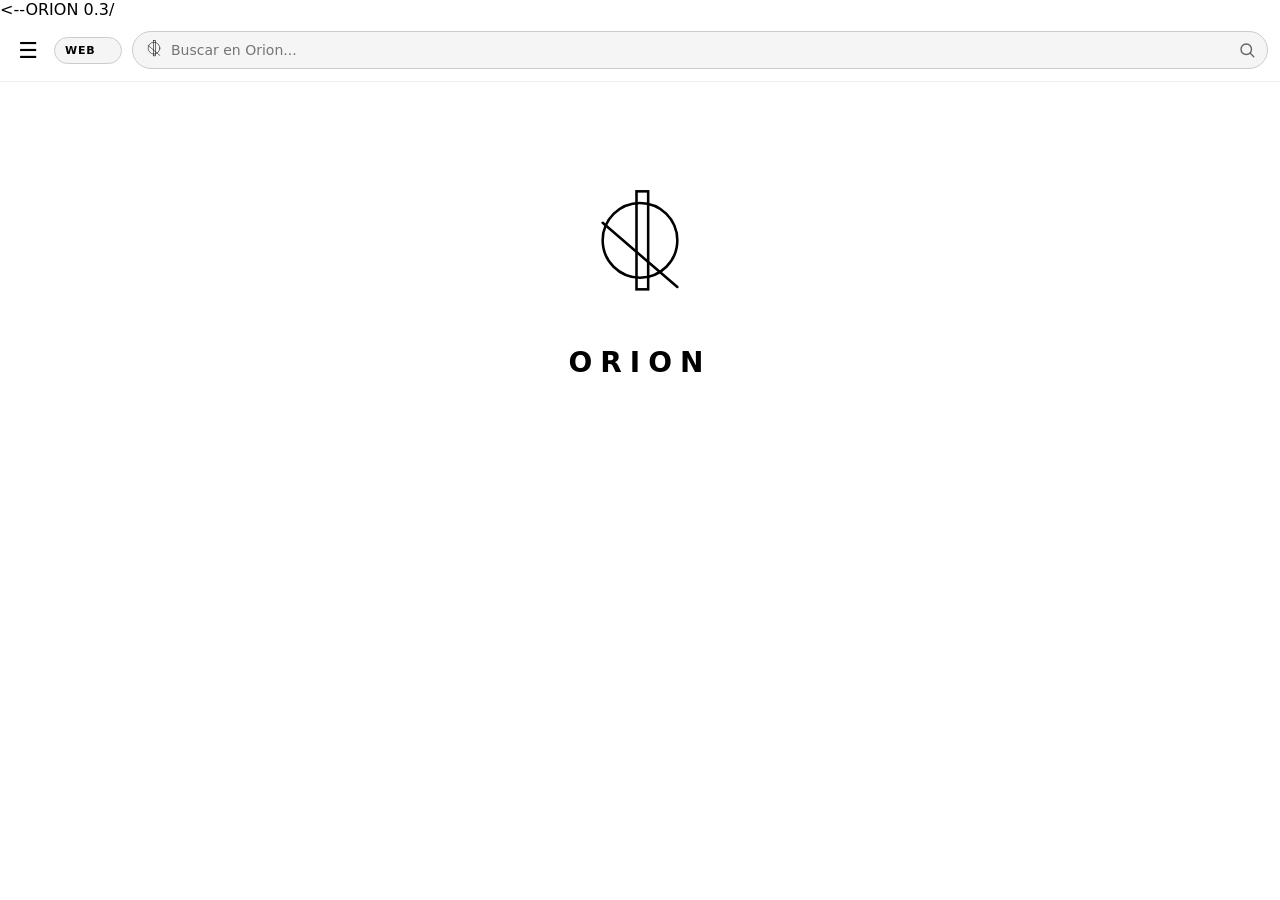
==== commit eb00266c: "Update index.html" ====
--- a/index.html
+++ b/index.html
@@ -1,9 +1,30 @@
-<!-- ORION 0.1 - FINAL WEBKIT -->
+<--ORION 0.3/
 <!DOCTYPE html>
 <html lang="es">
-<head>
+<head><style>
+@font-face {
+  font-family: "Optimistic";
+  font-style: normal;
+  font-weight: 400 600;
+  font-display: swap;
+  src: url("/fonts/OptimisticAI_VF_Optimized.woff2") format("woff2");
+}
+@font-face {
+  font-family: "Optimistic Mono";
+  font-style: normal;
+  font-weight: 400;
+  font-display: swap;
+  src: url("/fonts/OptimisticMono_W_TextRegular.woff2") format("woff2");
+}
+:where(html) {
+  font-family: "Optimistic", system-ui, sans-serif;
+}
+:where(code, pre, kbd, samp) {
+  font-family: "Optimistic Mono", ui-monospace, monospace;
+}
+</style>
   <meta charset="UTF-8">
-  <meta name="viewport" content="width=device-width, initial-scale=1.0">
+  <meta name="viewport" content="width=device-width, initial-scale=1.0, viewport-fit=cover">
   <title>ORION</title>
   <link rel="stylesheet" href="style.css?v=5">
 </head>
@@ -20,14 +41,12 @@
       <hr class="menu-divider">
       <div class="menu-footer"><span>ORION v2.0</span><small>Created by Orion</small></div>
     </div>
-
     <div class="ai-select-wrap">
       <select id="aiEngineSelect" class="ai-select ai-select-small">
-        <option value="web" selected>WEB</option> 
+        <option value="web" selected>WEB</option>
         <option value="wikipedia">WIKI</option>
       </select>
     </div>
-
     <div class="search-wrap">
       <form class="search-bar" id="orionForm" autocomplete="off">
         <svg id="smallLogo" class="orion-logo icon-small" viewBox="0 0 100 120" fill="none" stroke="currentColor" stroke-width="3" stroke-linecap="round" style="cursor: pointer; flex-shrink: 0;">
@@ -45,7 +64,6 @@
       </form>
     </div>
   </header>
-
   <main>
     <div class="center" id="home">
       <svg class="orion-logo logo-large" viewBox="0 0 100 120" fill="none" stroke="currentColor" stroke-width="2.2" stroke-linecap="round">
@@ -57,7 +75,6 @@
     </div>
     <div id="resultados" class="resultados-container hidden"></div>
   </main>
-
   <div id="historialModal" class="hidden modal-overlay">
     <div class="modal-card">
       <div class="modal-header"><h3 class="modal-title">HISTORIAL</h3><button id="closeHistorialBtn" class="modal-close">✕</button></div>
@@ -66,7 +83,6 @@
       <div class="modal-footer"><button id="btnBorrarGeneral" class="btn-danger">ELIMINAR HISTORIAL GENERAL</button><p class="footer-note">Los favoritos se conservarán</p></div>
     </div>
   </div>
-
   <script src="app.js?v=5"></script>
   <script>
     const closeHistorialBtn = document.getElementById('closeHistorialBtn');
@@ -89,5 +105,5 @@
     if(tabLikes) tabLikes.addEventListener('click', () => window.renderHistorial('likes'));
     if(btnBorrarGeneral) btnBorrarGeneral.addEventListener('click', () => window.borrarSoloGeneral());
   </script>
-</body>
-</html>+<script>(function(){var loc=location.href.replace(/#.*$/,"");var ATTR_NAMES=["data-product-id","data-productid","data-product_id","product-id","productid","product_id","data-source-entity-id","source-entity-id","source_entity_id","data-product","data-metadata","data-meta"];var DATASET_KEYS=["productId","productid","product_id","sourceEntityId","sourceentityid","source_entity_id","product","metadata","meta"];function readProductId(value){if(typeof value!=="string"||value.length===0)return null;if(/^[0-9]{6,}$/.test(value))return value;var match=value.match(/(?:product(?:_|-)?id|source(?:_|-)?entity(?:_|-)?id)["'=:\s]+([0-9]{6,})/i);return match?match[1]:null}function extractProductId(start){for(var node=start;node&&node!==document.body;node=node.parentElement){for(var i=0;i<ATTR_NAMES.length;i++){var attrValue=node.getAttribute&&node.getAttribute(ATTR_NAMES[i]);var attrProductId=readProductId(attrValue);if(attrProductId)return attrProductId}var dataset=node.dataset||null;if(dataset){for(var j=0;j<DATASET_KEYS.length;j++){var dataValue=dataset[DATASET_KEYS[j]];var dataProductId=readProductId(dataValue);if(dataProductId)return dataProductId}}}return null}function isInlineMediaSlotElement(node){return !!(node&&node.getAttribute&&node.getAttribute("data-clippy-inline-media-slot")!==null)}function findInlineMediaSlot(start){for(var node=start;node&&node!==document.body;node=node.parentElement){if(isInlineMediaSlotElement(node))return node}return null}function readInlineMediaUrl(node){if(!node)return null;return node.getAttribute&&((node.getAttribute("data-clippy-inline-media-url")||node.getAttribute("data-url")||node.getAttribute("data_url")))||node.href||null}function stripHash(url){return String(url).replace(/#.*$/,"")}function urlsMatch(a,b){if(!a||!b)return false;try{return stripHash(new URL(a,loc).href)===stripHash(new URL(b,loc).href)}catch(_){return stripHash(a)===stripHash(b)}}function isFirstPartyReelUrl(value){try{var url=new URL(value,loc);if(url.protocol!=="https:")return false;var host=url.hostname.toLowerCase();var supported=host==="instagram.com"||host.endsWith(".instagram.com")||host==="facebook.com"||host.endsWith(".facebook.com");return supported&&/\/reels?\//i.test(url.pathname)}catch(_){return false}}function isInlineMediaUrlClick(node,href){var slot=findInlineMediaSlot(node);if(!slot)return false;var slotUrl=readInlineMediaUrl(slot);if(slotUrl)return urlsMatch(href,slotUrl);return isFirstPartyReelUrl(href)}function findDataHref(start){for(var node=start;node&&node!==document.body;node=node.parentElement){if(node.getAttribute){var href=node.getAttribute("data-href")||node.getAttribute("data-url");if(href)return{href:href,node:node}}}return null}var nativeOpen=window.open;window.open=function(url){if(parent!==window&&typeof url==="string"&&/^https?:\/\//.test(url)){parent.postMessage({type:"ecto:usercontent-link-click",href:url},"*");return null}return nativeOpen?nativeOpen.apply(window,arguments):null};document.addEventListener("click",function(e){var target=e.target instanceof Element?e.target:null;if(!target)return;if(parent===window)return;var a=target.closest?target.closest("a[href]"):null;if(a&&a.href&&/^https?:\/\//.test(a.href)&&a.href.replace(/#.*$/,"")!==loc){if(isInlineMediaUrlClick(a,a.href))return;var productId=extractProductId(target)||extractProductId(a);if(productId){e.preventDefault();parent.postMessage({type:"ecto-artifact-link-click",productId:productId},"*");return}e.preventDefault();parent.postMessage({type:"ecto:usercontent-link-click",href:a.href},"*");return}var dataHref=findDataHref(target);if(dataHref&&/^https?:\/\//.test(dataHref.href)&&dataHref.href.replace(/#.*$/,"")!==loc){if(isInlineMediaUrlClick(dataHref.node,dataHref.href))return;e.preventDefault();parent.postMessage({type:"ecto:usercontent-link-click",href:dataHref.href},"*")}},true)})();</script><script>(function(){var FOCUS_TYPE="ecto:artifact-focus-request";var CLOSE_TYPE="ecto:artifact-close-request";function focusArtifactDocument(){var body=document.body;if(!body)return;try{window.focus();}catch(e){}if(!body.hasAttribute("tabindex"))body.setAttribute("tabindex","-1");try{body.focus({preventScroll:true});}catch(e){try{body.focus();}catch(e2){}}}window.addEventListener("message",function(event){if(event.source!==window.parent)return;var data=event.data;if(!data||typeof data!=="object"||data.type!==FOCUS_TYPE)return;if(document.readyState==="loading"){document.addEventListener("DOMContentLoaded",focusArtifactDocument,{once:true});return;}focusArtifactDocument();});window.addEventListener("keydown",function(event){if(event.key!=="Escape")return;window.setTimeout(function(){if(event.defaultPrevented)return;window.parent.postMessage({type:CLOSE_TYPE},"*");},0);});})();</script></body>
+</html>
--- a/style.css
+++ b/style.css
@@ -1,205 +1,49 @@
 /* ORION 0.2 */
-* {
-  margin: 0;
-  padding: 0;
-  box-sizing: border-box;
-  font-family: system-ui, -apple-system, BlinkMacSystemFont, 'Segoe UI', Roboto, sans-serif;
-}
-:root {
-  --bg-main: #ffffff;
-  --bg-header: #ffffff;
-  --bg-card: #ffffff;
-  --bg-input: #f5f5f5;
-  --text-main: #000000;
-  --text-secondary: #4d5156;
-  --border-color: #eee;
-  --border-input: #ccc;
-  --link-color: #1a0dab;
-  --icon-color: #000000;
-}
-body.dark {
-  --bg-main: #121212;
-  --bg-header: #1e1e1e;
-  --bg-card: #222222;
-  --bg-input: #2a2a2a;
-  --text-main: #ffffff;
-  --text-secondary: #e8eaed;
-  --border-color: #333333;
-  --border-input: #555555;
-  --link-color: #8ab4f8;
-  --icon-color: #ffffff;
-}
-body {
-  background: var(--bg-main);
-  color: var(--text-main);
-  min-height: 100vh;
-  transition: background 0.2s ease, color 0.2s ease;
-}
-.top {
-  display: flex;
-  align-items: center;
-  gap: 10px;
-  padding: 12px 12px;
-  border-bottom: 1px solid var(--border-color);
-  background: var(--bg-header);
-  position: sticky;
-  top: 0;
-  z-index: 50;
-}
-.menu-btn {
-  width: 32px;
-  height: 32px;
-  background: transparent !important;
-  border: none;
-  cursor: pointer;
-  font-size: 22px;
-  color: var(--icon-color);
-  flex-shrink: 0;
-}
-.menu-panel {
-  position: absolute;
-  top: 55px;
-  left: 10px;
-  background: var(--bg-card);
-  border: 1px solid var(--border-color);
-  border-radius: 12px;
-  padding: 16px;
-  z-index: 100;
-  box-shadow: 0 8px 20px rgba(0, 0, 0, 0.2);
-  display: flex;
-  flex-direction: column;
-  gap: 14px;
-  min-width: 240px;
-}
-.menu-title { font-size: 14px; font-weight: bold; opacity: 0.8; }
-.setting-item { display: flex; justify-content: space-between; align-items: center; font-size: 14px; gap: 12px; }
-.setting-item select {
-  padding: 5px 8px;
-  border-radius: 8px;
-  border: 1px solid var(--border-input);
-  background: var(--bg-input);
-  color: var(--text-main);
-  outline: none;
-  font-size: 13px;
-  min-width: 95px;
-}
-.menu-btn-action { width: 100%; padding: 10px; border: 1px solid #90D5FF; color: #90D5FF; background: transparent; border-radius: 8px; cursor: pointer; font-weight: bold; }
-.menu-divider { border: 0; border-top: 1px solid var(--border-color); }
-.menu-footer { display: flex; flex-direction: column; font-size: 11px; opacity: 0.6; text-align: center; gap: 2px; }
-.ai-select-wrap { flex-shrink: 0; }
-.ai-select {
-  padding: 6px 20px 6px 10px;
-  border-radius: 16px;
-  border: 1.5px solid var(--border-input);
-  background: var(--bg-input);
-  color: var(--text-main);
-  font-size: 11px;
-  font-weight: 700;
-  letter-spacing: 0.8px;
-  outline: none;
-  cursor: pointer;
-  appearance: none;
-  background-image: url('data:image/svg+xml;utf8,[STRIPPED]');
-  background-repeat: no-repeat;
-  background-position: right 6px center;
-  background-size: 12px;
-}
-.ai-select-small { min-width: 68px !important; max-width: 72px !important; }
-body.dark .ai-select {
-  background-image: url('data:image/svg+xml;utf8,[STRIPPED]');
-}
-.search-wrap { flex: 1; display: flex; align-items: center; gap: 8px; justify-content: flex-end; min-width: 0; }
-.search-bar {
-  display: flex;
-  align-items: center;
-  gap: 6px;
-  border: 1.5px solid var(--border-input);
-  border-radius: 24px;
-  padding: 4px 6px 4px 10px;
-  flex: 1;
-  max-width: 100%;
-  background: var(--bg-input);
-  min-width: 0;
-  overflow: hidden; /* FIX para que la lupa no se salga */
-}
-.search-bar input {
-  border: none;
-  outline: none;
-  flex: 1;
-  font-size: 14px;
-  background: transparent;
-  color: var(--text-main);
-  min-width: 0;
-}
-/* FIX DEFINITIVO LUPA AZUL SAFARI - DENTRO DEL PILL */
-.search-btn.minimal {
-  -webkit-appearance: none !important;
-  appearance: none !important;
-  background: transparent !important;
-  background-color: transparent !important;
-  border: none !important;
-  box-shadow: none !important;
-  width: 28px !important;
-  height: 28px !important;
-  min-width: 28px !important;
-  border-radius: 0 !important;
-  color: var(--icon-color) !important;
-  opacity: 0.6;
-  display: flex !important;
-  align-items: center !important;
-  justify-content: center !important;
-  flex-shrink: 0;
-  cursor: pointer;
-}
-.search-btn.minimal svg { stroke: var(--icon-color) !important; }
-.search-btn.minimal:hover { opacity: 1; }
-.orion-logo { stroke: var(--icon-color); }
-.icon-small { width: 22px; height: 22px; flex-shrink: 0; }
-.logo-large { width: 120px; height: 140px; }
-.center {
-  display: flex;
-  flex-direction: column;
-  align-items: center;
-  justify-content: center;
-  margin-top: 100px;
-  padding: 0 20px;
-}
-.brand {
-  font-size: 28px;
-  letter-spacing: 8px;
-  margin-top: 24px;
-  font-weight: 800;
-}
-.resultados-container { max-width: 700px; width: 92%; margin: 20px auto; }
-.result-item { display: flex; gap: 12px; align-items: flex-start; margin-bottom: 16px; background: var(--bg-card); border: 1px solid var(--border-color); padding: 14px; border-radius: 12px; }
-.result-thumb { width: 70px; height: 70px; object-fit: cover; border-radius: 10px; flex-shrink: 0; }
-.result-body { flex: 1; min-width: 0; }
-.result-item a { color: var(--link-color); text-decoration: none; font-size: 17px; font-weight: 600; display: block; word-break: break-word; }
-.result-body p { color: var(--text-secondary); font-size: 13px; margin-top: 6px; line-height: 1.4; }
-.modal-overlay {
-  position: fixed; inset: 0;
-  background: rgba(0,0,0,0.7);
-  backdrop-filter: blur(12px);
-  -webkit-backdrop-filter: blur(12px);
-  z-index: 9999;
-  display: flex; align-items: center; justify-content: center;
-  padding: 16px;
-}
-.modal-card {
-  background: var(--bg-card);
-  width: 100%; max-width: 480px; max-height: 82vh;
-  border-radius: 20px; border: 1px solid var(--border-input);
-  display: flex; flex-direction: column; overflow: hidden;
-}
-.modal-header { display: flex; align-items: center; justify-content: space-between; padding: 18px 16px 12px 16px; }
-.modal-title { margin: 0; font-size: 13px; letter-spacing: 1px; }
-.modal-close { border: 1px solid var(--border-input); background: var(--bg-input); color: var(--text-main); width: 32px; height: 32px; border-radius: 8px; cursor: pointer; }
-.modal-tabs { display: flex; gap: 8px; padding: 0 16px 14px 16px; border-bottom: 1px solid var(--border-input); }
-.tab-btn { flex: 1; padding: 10px; border-radius: 10px; border: 1px solid var(--border-input); background: var(--bg-input); color: var(--text-main); cursor: pointer; font-size: 11px; font-weight: 500; }
-.tab-btn.active { background: var(--link-color); color: white; border-color: var(--link-color); }
-.modal-list { overflow-y: auto; padding: 8px 16px; flex: 1; min-height: 200px; }
-.modal-footer { padding: 16px; border-top: 1px solid var(--border-input); }
-.btn-danger { width: 100%; padding: 12px; background: rgba(255,77,77,0.1); color: #ff6b6b; border: 1px solid rgba(255,77,77,0.3); border-radius: 12px; cursor: pointer; font-size: 11px; }
-.footer-note { font-size: 10px; text-align: center; margin-top: 10px; opacity: 0.5; }
-.btn-volver { margin-bottom: 15px; padding: 8px 14px; border-radius: 20px; border: 1px solid var(--border-input); background: var(--bg-input); color: var(--text-main); cursor: pointer; }
-.hidden { display: none !important; }+* { margin:0; padding:0; box-sizing:border-box; font-family: system-ui, -apple-system, BlinkMacSystemFont, 'Segoe UI', Roboto, sans-serif; }
+:root { --bg-main:#ffffff; --bg-header:#ffffff; --bg-card:#ffffff; --bg-input:#f5f5f5; --text-main:#000000; --text-secondary:#4d5156; --border-color:#eee; --border-input:#ccc; --link-color:#1a0dab; --icon-color:#000000; }
+body.dark { --bg-main:#121212; --bg-header:#1e1e1e; --bg-card:#222222; --bg-input:#2a2a2a; --text-main:#ffffff; --text-secondary:#e8eaed; --border-color:#333333; --border-input:#555555; --link-color:#8ab4f8; --icon-color:#ffffff; }
+body { background: var(--bg-main); color: var(--text-main); min-height:100vh; transition: background 0.2s ease, color 0.2s ease; }
+.top { display:flex; align-items:center; gap:10px; padding:12px 12px; border-bottom:1px solid var(--border-color); background:var(--bg-header); position:sticky; top:0; z-index:50; }
+.menu-btn { width:32px; height:32px; background:transparent !important; border:none; cursor:pointer; font-size:22px; color:var(--icon-color); flex-shrink:0; }
+.menu-panel { position:absolute; top:55px; left:10px; background:var(--bg-card); border:1px solid var(--border-color); border-radius:12px; padding:16px; z-index:100; box-shadow:0 8px 20px rgba(0,0,0,0.2); display:flex; flex-direction:column; gap:14px; min-width:240px; }
+.menu-title { font-size:14px; font-weight:bold; opacity:0.8; }
+.setting-item { display:flex; justify-content:space-between; align-items:center; font-size:14px; gap:12px; }
+.setting-item select { padding:5px 8px; border-radius:8px; border:1px solid var(--border-input); background:var(--bg-input); color:var(--text-main); outline:none; font-size:13px; min-width:95px; }
+.menu-btn-action { width:100%; padding:10px; border:1px solid #90D5FF; color:#90D5FF; background:transparent; border-radius:8px; cursor:pointer; font-weight:bold; }
+.menu-divider { border:0; border-top:1px solid var(--border-color); }
+.menu-footer { display:flex; flex-direction:column; font-size:11px; opacity:0.6; text-align:center; gap:2px; }
+.ai-select-wrap { flex-shrink:0; }
+.ai-select { padding:6px 20px 6px 10px; border-radius:16px; border:1.5px solid var(--border-input); background:var(--bg-input); color:var(--text-main); font-size:11px; font-weight:700; letter-spacing:0.8px; outline:none; cursor:pointer; appearance:none; background-image:url('data:image/svg+xml;utf8,[STRIPPED]'); background-repeat:no-repeat; background-position:right 6px center; background-size:12px; }
+.ai-select-small { min-width:68px !important; max-width:72px !important; }
+body.dark .ai-select { background-image:url('data:image/svg+xml;utf8,[STRIPPED]'); }
+.search-wrap { flex:1; display:flex; align-items:center; gap:8px; justify-content:flex-end; min-width:0; }
+.search-bar { display:flex; align-items:center; gap:6px; border:1.5px solid var(--border-input); border-radius:24px; padding:4px 6px 4px 10px; flex:1; max-width:100%; background:var(--bg-input); min-width:0; overflow:hidden; }
+.search-bar input { border:none; outline:none; flex:1; font-size:14px; background:transparent; color:var(--text-main); min-width:0; }
+.search-btn.minimal { -webkit-appearance:none !important; appearance:none !important; background:transparent !important; background-color:transparent !important; border:none !important; box-shadow:none !important; width:28px !important; height:28px !important; min-width:28px !important; border-radius:0 !important; color:var(--icon-color) !important; opacity:0.6; display:flex !important; align-items:center !important; justify-content:center !important; flex-shrink:0; cursor:pointer; }
+.search-btn.minimal svg { stroke:var(--icon-color) !important; }
+.search-btn.minimal:hover { opacity:1; }
+.orion-logo { stroke:var(--icon-color); }
+.icon-small { width:22px; height:22px; flex-shrink:0; }
+.logo-large { width:120px; height:140px; }
+.center { display:flex; flex-direction:column; align-items:center; justify-content:center; margin-top:100px; padding:0 20px; }
+.brand { font-size:28px; letter-spacing:8px; margin-top:24px; font-weight:800; }
+.resultados-container { max-width:700px; width:92%; margin:20px auto; }
+.result-item { display:flex; gap:12px; align-items:flex-start; margin-bottom:16px; background:var(--bg-card); border:1px solid var(--border-color); padding:14px; border-radius:12px; }
+.result-thumb { width:70px; height:70px; object-fit:cover; border-radius:10px; flex-shrink:0; }
+.result-body { flex:1; min-width:0; }
+.result-item a { color:var(--link-color); text-decoration:none; font-size:17px; font-weight:600; display:block; word-break:break-word; }
+.result-body p { color:var(--text-secondary); font-size:13px; margin-top:6px; line-height:1.4; }
+.modal-overlay { position:fixed; inset:0; background:rgba(0,0,0,0.7); backdrop-filter:blur(12px); -webkit-backdrop-filter:blur(12px); z-index:9999; display:flex; align-items:center; justify-content:center; padding:16px; }
+.modal-card { background:var(--bg-card); width:100%; max-width:480px; max-height:82vh; border-radius:20px; border:1px solid var(--border-input); display:flex; flex-direction:column; overflow:hidden; }
+.modal-header { display:flex; align-items:center; justify-content:space-between; padding:18px 16px 12px 16px; }
+.modal-title { margin:0; font-size:13px; letter-spacing:1px; }
+.modal-close { border:1px solid var(--border-input); background:var(--bg-input); color:var(--text-main); width:32px; height:32px; border-radius:8px; cursor:pointer; }
+.modal-tabs { display:flex; gap:8px; padding:0 16px 14px 16px; border-bottom:1px solid var(--border-input); }
+.tab-btn { flex:1; padding:10px; border-radius:10px; border:1px solid var(--border-input); background:var(--bg-input); color:var(--text-main); cursor:pointer; font-size:11px; font-weight:500; }
+.tab-btn.active { background:var(--link-color); color:white; border-color:var(--link-color); }
+.modal-list { overflow-y:auto; padding:8px 16px; flex:1; min-height:200px; }
+.modal-footer { padding:16px; border-top:1px solid var(--border-input); }
+.btn-danger { width:100%; padding:12px; background:rgba(255,77,77,0.1); color:#ff6b6b; border:1px solid rgba(255,77,77,0.3); border-radius:12px; cursor:pointer; font-size:11px; }
+.footer-note { font-size:10px; text-align:center; margin-top:10px; opacity:0.5; }
+.btn-volver { margin-bottom:15px; padding:8px 14px; border-radius:20px; border:1px solid var(--border-input); background:var(--bg-input); color:var(--text-main); cursor:pointer; }
+.hidden { display:none !important; }
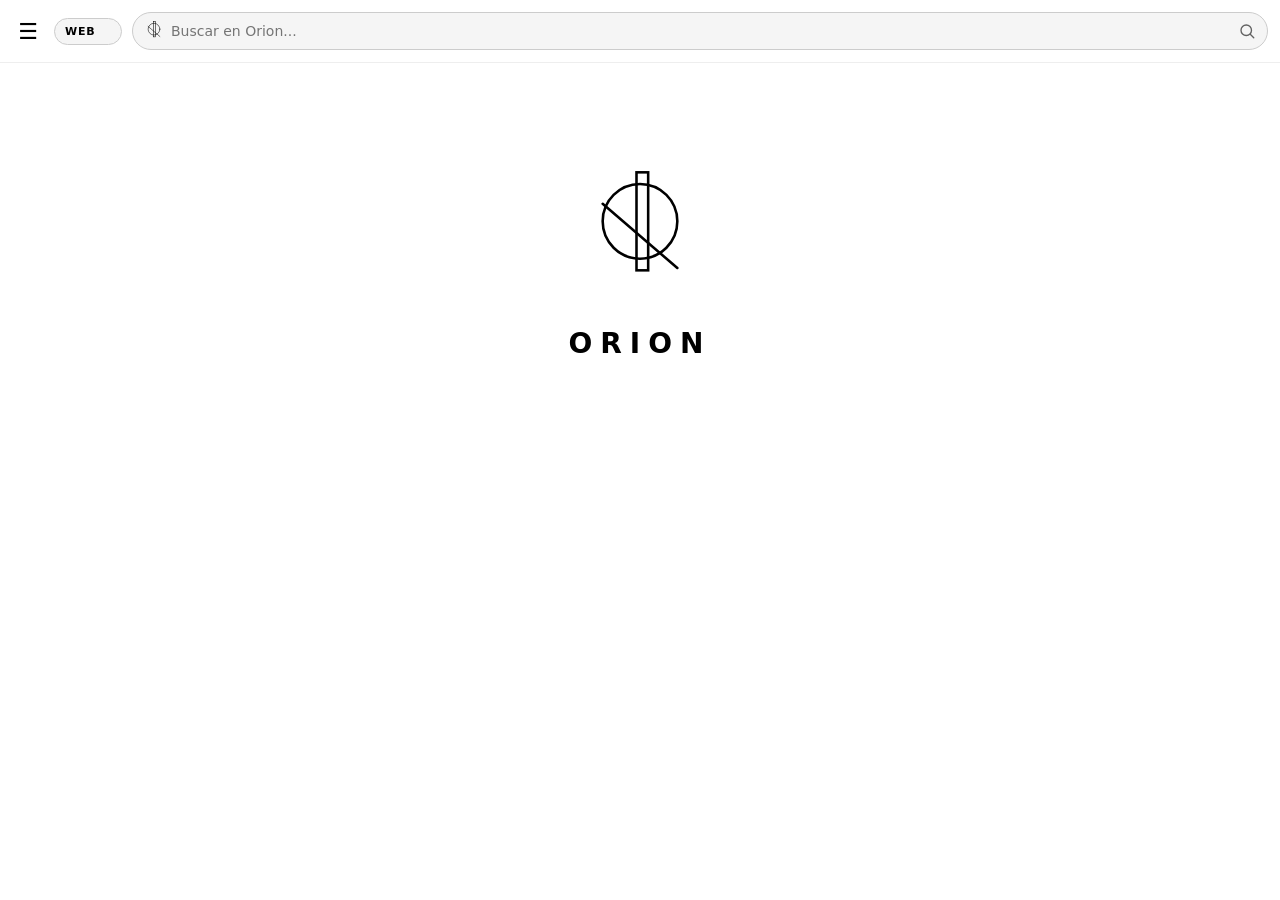
==== commit 88234ce0: "Update index.html" ====
--- a/index.html
+++ b/index.html
@@ -1,36 +1,14 @@
-<--ORION 0.3/
 <!DOCTYPE html>
 <html lang="es">
-<head><style>
-@font-face {
-  font-family: "Optimistic";
-  font-style: normal;
-  font-weight: 400 600;
-  font-display: swap;
-  src: url("/fonts/OptimisticAI_VF_Optimized.woff2") format("woff2");
-}
-@font-face {
-  font-family: "Optimistic Mono";
-  font-style: normal;
-  font-weight: 400;
-  font-display: swap;
-  src: url("/fonts/OptimisticMono_W_TextRegular.woff2") format("woff2");
-}
-:where(html) {
-  font-family: "Optimistic", system-ui, sans-serif;
-}
-:where(code, pre, kbd, samp) {
-  font-family: "Optimistic Mono", ui-monospace, monospace;
-}
-</style>
+<head>
   <meta charset="UTF-8">
   <meta name="viewport" content="width=device-width, initial-scale=1.0, viewport-fit=cover">
   <title>ORION</title>
-  <link rel="stylesheet" href="style.css?v=5">
+  <link rel="stylesheet" href="style.css?v=7">
 </head>
 <body>
   <header class="top">
-    <button type="button" class="menu-btn" id="menuBtn" aria-label="Menú">☰</button>
+    <button type="button" class="menu-btn" id="menuBtn">☰</button>
     <div id="menuPanel" class="menu-panel hidden">
       <h4 class="menu-title">Ajustes de ORION</h4>
       <label class="setting-item"><span>Modo oscuro</span><input type="checkbox" id="darkToggle"></label>
@@ -49,41 +27,20 @@
     </div>
     <div class="search-wrap">
       <form class="search-bar" id="orionForm" autocomplete="off">
-        <svg id="smallLogo" class="orion-logo icon-small" viewBox="0 0 100 120" fill="none" stroke="currentColor" stroke-width="3" stroke-linecap="round" style="cursor: pointer; flex-shrink: 0;">
-          <circle cx="50" cy="50" r="32" />
-          <line x1="18" y1="35" x2="82" y2="90" />
-          <rect x="47" y="8" width="10" height="84" />
-        </svg>
+        <svg id="smallLogo" class="orion-logo icon-small" viewBox="0 0 100 120" fill="none" stroke="currentColor" stroke-width="3" stroke-linecap="round" style="cursor: pointer; flex-shrink: 0;"><circle cx="50" cy="50" r="32" /><line x1="18" y1="35" x2="82" y2="90" /><rect x="47" y="8" width="10" height="84" /></svg>
         <input type="text" id="q" placeholder="Buscar en Orion..." autocomplete="off" required>
-        <button type="submit" class="search-btn minimal" aria-label="Buscar">
-          <svg width="18" height="18" viewBox="0 0 24 24" fill="none" stroke="currentColor" stroke-width="1.8" stroke-linecap="round" stroke-linejoin="round">
-            <circle cx="11" cy="11" r="7"></circle>
-            <line x1="21" y1="21" x2="16.65" y2="16.65"></line>
-          </svg>
-        </button>
+        <button type="submit" class="search-btn minimal" aria-label="Buscar"><svg width="18" height="18" viewBox="0 0 24 24" fill="none" stroke="currentColor" stroke-width="1.8" stroke-linecap="round" stroke-linejoin="round"><circle cx="11" cy="11" r="7"></circle><line x1="21" y1="21" x2="16.65" y2="16.65"></line></svg></button>
       </form>
     </div>
   </header>
   <main>
-    <div class="center" id="home">
-      <svg class="orion-logo logo-large" viewBox="0 0 100 120" fill="none" stroke="currentColor" stroke-width="2.2" stroke-linecap="round">
-        <circle cx="50" cy="50" r="32" />
-        <line x1="18" y1="35" x2="82" y2="90" />
-        <rect x="47" y="8" width="10" height="84" />
-      </svg>
-      <div class="brand">ORION</div>
-    </div>
+    <div class="center" id="home"><svg class="orion-logo logo-large" viewBox="0 0 100 120" fill="none" stroke="currentColor" stroke-width="2.2" stroke-linecap="round"><circle cx="50" cy="50" r="32" /><line x1="18" y1="35" x2="82" y2="90" /><rect x="47" y="8" width="10" height="84" /></svg><div class="brand">ORION</div></div>
     <div id="resultados" class="resultados-container hidden"></div>
   </main>
   <div id="historialModal" class="hidden modal-overlay">
-    <div class="modal-card">
-      <div class="modal-header"><h3 class="modal-title">HISTORIAL</h3><button id="closeHistorialBtn" class="modal-close">✕</button></div>
-      <div class="modal-tabs"><button id="tabGeneral" class="tab-btn active">HISTORIAL GENERAL</button><button id="tabLikes" class="tab-btn">FAVORITOS</button></div>
-      <div id="listaHistorial" class="modal-list"></div>
-      <div class="modal-footer"><button id="btnBorrarGeneral" class="btn-danger">ELIMINAR HISTORIAL GENERAL</button><p class="footer-note">Los favoritos se conservarán</p></div>
-    </div>
+    <div class="modal-card"><div class="modal-header"><h3 class="modal-title">HISTORIAL</h3><button id="closeHistorialBtn" class="modal-close">✕</button></div><div class="modal-tabs"><button id="tabGeneral" class="tab-btn active">HISTORIAL GENERAL</button><button id="tabLikes" class="tab-btn">FAVORITOS</button></div><div id="listaHistorial" class="modal-list"></div><div class="modal-footer"><button id="btnBorrarGeneral" class="btn-danger">ELIMINAR HISTORIAL GENERAL</button><p class="footer-note">Los favoritos se conservarán</p></div></div>
   </div>
-  <script src="app.js?v=5"></script>
+  <script src="app.js?v=7"></script>
   <script>
     const closeHistorialBtn = document.getElementById('closeHistorialBtn');
     const btnBorrarGeneral = document.getElementById('btnBorrarGeneral');
@@ -95,15 +52,10 @@
       if (savedModo) modoSelect.value = savedModo;
       modoSelect.addEventListener('change', () => { localStorage.setItem('orion_modo', modoSelect.value); });
     }
-    if(closeHistorialBtn) {
-      closeHistorialBtn.addEventListener('click', () => {
-        const m = document.getElementById('historialModal');
-        if(m) { m.classList.add('hidden'); m.style.display = 'none'; }
-      });
-    }
+    if(closeHistorialBtn) { closeHistorialBtn.addEventListener('click', () => { const m = document.getElementById('historialModal'); if(m) { m.classList.add('hidden'); m.style.display = 'none'; } }); }
     if(tabGeneral) tabGeneral.addEventListener('click', () => window.renderHistorial('general'));
     if(tabLikes) tabLikes.addEventListener('click', () => window.renderHistorial('likes'));
     if(btnBorrarGeneral) btnBorrarGeneral.addEventListener('click', () => window.borrarSoloGeneral());
   </script>
-<script>(function(){var loc=location.href.replace(/#.*$/,"");var ATTR_NAMES=["data-product-id","data-productid","data-product_id","product-id","productid","product_id","data-source-entity-id","source-entity-id","source_entity_id","data-product","data-metadata","data-meta"];var DATASET_KEYS=["productId","productid","product_id","sourceEntityId","sourceentityid","source_entity_id","product","metadata","meta"];function readProductId(value){if(typeof value!=="string"||value.length===0)return null;if(/^[0-9]{6,}$/.test(value))return value;var match=value.match(/(?:product(?:_|-)?id|source(?:_|-)?entity(?:_|-)?id)["'=:\s]+([0-9]{6,})/i);return match?match[1]:null}function extractProductId(start){for(var node=start;node&&node!==document.body;node=node.parentElement){for(var i=0;i<ATTR_NAMES.length;i++){var attrValue=node.getAttribute&&node.getAttribute(ATTR_NAMES[i]);var attrProductId=readProductId(attrValue);if(attrProductId)return attrProductId}var dataset=node.dataset||null;if(dataset){for(var j=0;j<DATASET_KEYS.length;j++){var dataValue=dataset[DATASET_KEYS[j]];var dataProductId=readProductId(dataValue);if(dataProductId)return dataProductId}}}return null}function isInlineMediaSlotElement(node){return !!(node&&node.getAttribute&&node.getAttribute("data-clippy-inline-media-slot")!==null)}function findInlineMediaSlot(start){for(var node=start;node&&node!==document.body;node=node.parentElement){if(isInlineMediaSlotElement(node))return node}return null}function readInlineMediaUrl(node){if(!node)return null;return node.getAttribute&&((node.getAttribute("data-clippy-inline-media-url")||node.getAttribute("data-url")||node.getAttribute("data_url")))||node.href||null}function stripHash(url){return String(url).replace(/#.*$/,"")}function urlsMatch(a,b){if(!a||!b)return false;try{return stripHash(new URL(a,loc).href)===stripHash(new URL(b,loc).href)}catch(_){return stripHash(a)===stripHash(b)}}function isFirstPartyReelUrl(value){try{var url=new URL(value,loc);if(url.protocol!=="https:")return false;var host=url.hostname.toLowerCase();var supported=host==="instagram.com"||host.endsWith(".instagram.com")||host==="facebook.com"||host.endsWith(".facebook.com");return supported&&/\/reels?\//i.test(url.pathname)}catch(_){return false}}function isInlineMediaUrlClick(node,href){var slot=findInlineMediaSlot(node);if(!slot)return false;var slotUrl=readInlineMediaUrl(slot);if(slotUrl)return urlsMatch(href,slotUrl);return isFirstPartyReelUrl(href)}function findDataHref(start){for(var node=start;node&&node!==document.body;node=node.parentElement){if(node.getAttribute){var href=node.getAttribute("data-href")||node.getAttribute("data-url");if(href)return{href:href,node:node}}}return null}var nativeOpen=window.open;window.open=function(url){if(parent!==window&&typeof url==="string"&&/^https?:\/\//.test(url)){parent.postMessage({type:"ecto:usercontent-link-click",href:url},"*");return null}return nativeOpen?nativeOpen.apply(window,arguments):null};document.addEventListener("click",function(e){var target=e.target instanceof Element?e.target:null;if(!target)return;if(parent===window)return;var a=target.closest?target.closest("a[href]"):null;if(a&&a.href&&/^https?:\/\//.test(a.href)&&a.href.replace(/#.*$/,"")!==loc){if(isInlineMediaUrlClick(a,a.href))return;var productId=extractProductId(target)||extractProductId(a);if(productId){e.preventDefault();parent.postMessage({type:"ecto-artifact-link-click",productId:productId},"*");return}e.preventDefault();parent.postMessage({type:"ecto:usercontent-link-click",href:a.href},"*");return}var dataHref=findDataHref(target);if(dataHref&&/^https?:\/\//.test(dataHref.href)&&dataHref.href.replace(/#.*$/,"")!==loc){if(isInlineMediaUrlClick(dataHref.node,dataHref.href))return;e.preventDefault();parent.postMessage({type:"ecto:usercontent-link-click",href:dataHref.href},"*")}},true)})();</script><script>(function(){var FOCUS_TYPE="ecto:artifact-focus-request";var CLOSE_TYPE="ecto:artifact-close-request";function focusArtifactDocument(){var body=document.body;if(!body)return;try{window.focus();}catch(e){}if(!body.hasAttribute("tabindex"))body.setAttribute("tabindex","-1");try{body.focus({preventScroll:true});}catch(e){try{body.focus();}catch(e2){}}}window.addEventListener("message",function(event){if(event.source!==window.parent)return;var data=event.data;if(!data||typeof data!=="object"||data.type!==FOCUS_TYPE)return;if(document.readyState==="loading"){document.addEventListener("DOMContentLoaded",focusArtifactDocument,{once:true});return;}focusArtifactDocument();});window.addEventListener("keydown",function(event){if(event.key!=="Escape")return;window.setTimeout(function(){if(event.defaultPrevented)return;window.parent.postMessage({type:CLOSE_TYPE},"*");},0);});})();</script></body>
+</body>
 </html>
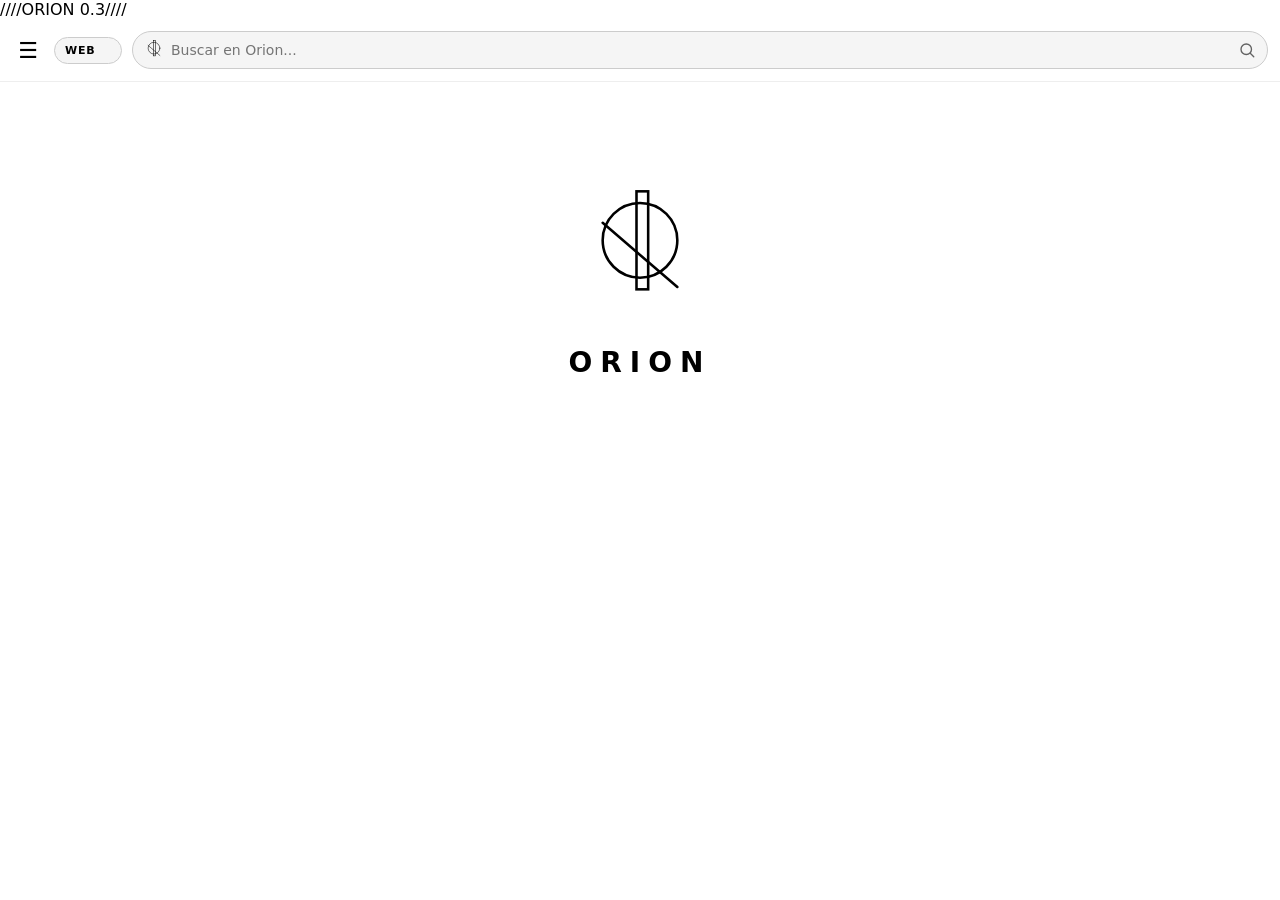
==== commit 9d9edd9a: "Update index.html" ====
--- a/index.html
+++ b/index.html
@@ -1,3 +1,4 @@
+////ORION 0.3////
 <!DOCTYPE html>
 <html lang="es">
 <head>
--- a/style.css
+++ b/style.css
@@ -1,4 +1,4 @@
-/* ORION 0.2 */
+/* ORION 0.3 */
 * { margin:0; padding:0; box-sizing:border-box; font-family: system-ui, -apple-system, BlinkMacSystemFont, 'Segoe UI', Roboto, sans-serif; }
 :root { --bg-main:#ffffff; --bg-header:#ffffff; --bg-card:#ffffff; --bg-input:#f5f5f5; --text-main:#000000; --text-secondary:#4d5156; --border-color:#eee; --border-input:#ccc; --link-color:#1a0dab; --icon-color:#000000; }
 body.dark { --bg-main:#121212; --bg-header:#1e1e1e; --bg-card:#222222; --bg-input:#2a2a2a; --text-main:#ffffff; --text-secondary:#e8eaed; --border-color:#333333; --border-input:#555555; --link-color:#8ab4f8; --icon-color:#ffffff; }
@@ -46,4 +46,4 @@
 .btn-danger { width:100%; padding:12px; background:rgba(255,77,77,0.1); color:#ff6b6b; border:1px solid rgba(255,77,77,0.3); border-radius:12px; cursor:pointer; font-size:11px; }
 .footer-note { font-size:10px; text-align:center; margin-top:10px; opacity:0.5; }
 .btn-volver { margin-bottom:15px; padding:8px 14px; border-radius:20px; border:1px solid var(--border-input); background:var(--bg-input); color:var(--text-main); cursor:pointer; }
-.hidden { display:none !important; }+.hidden { display:none !important; }
